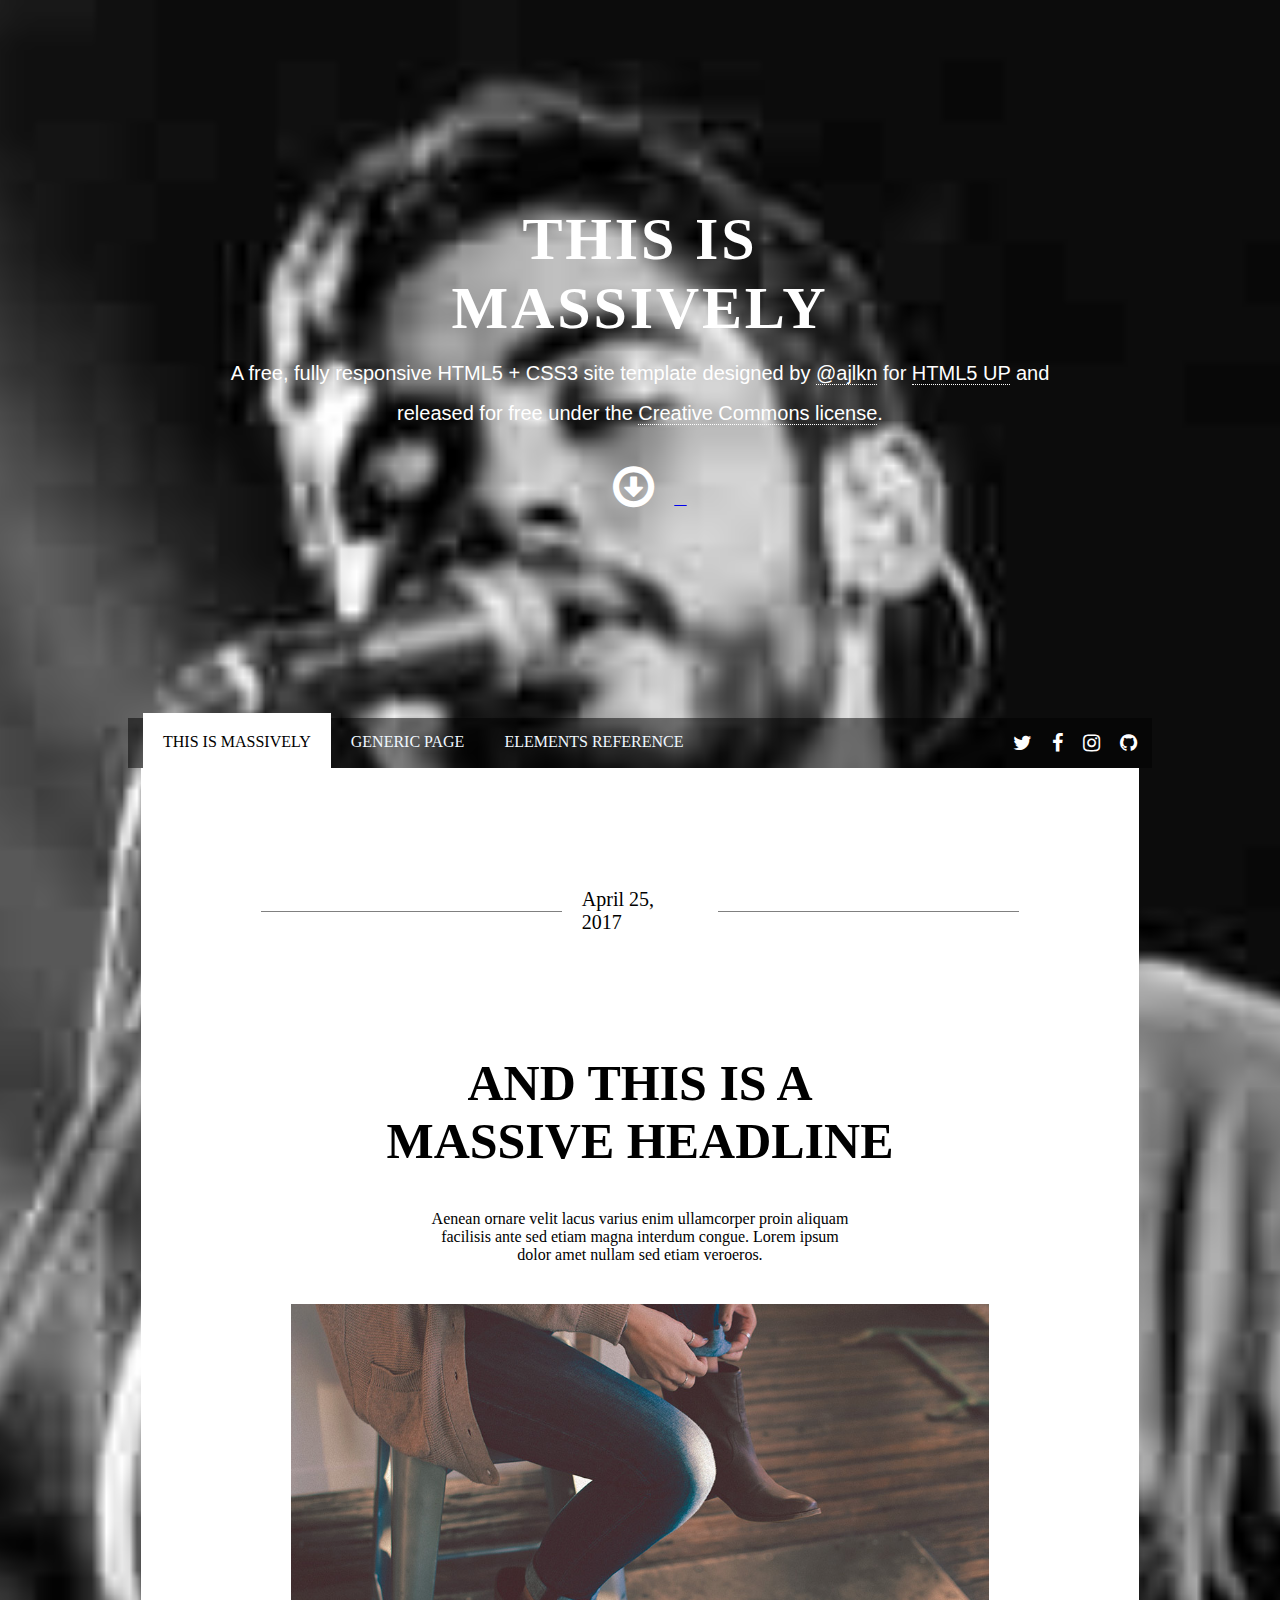
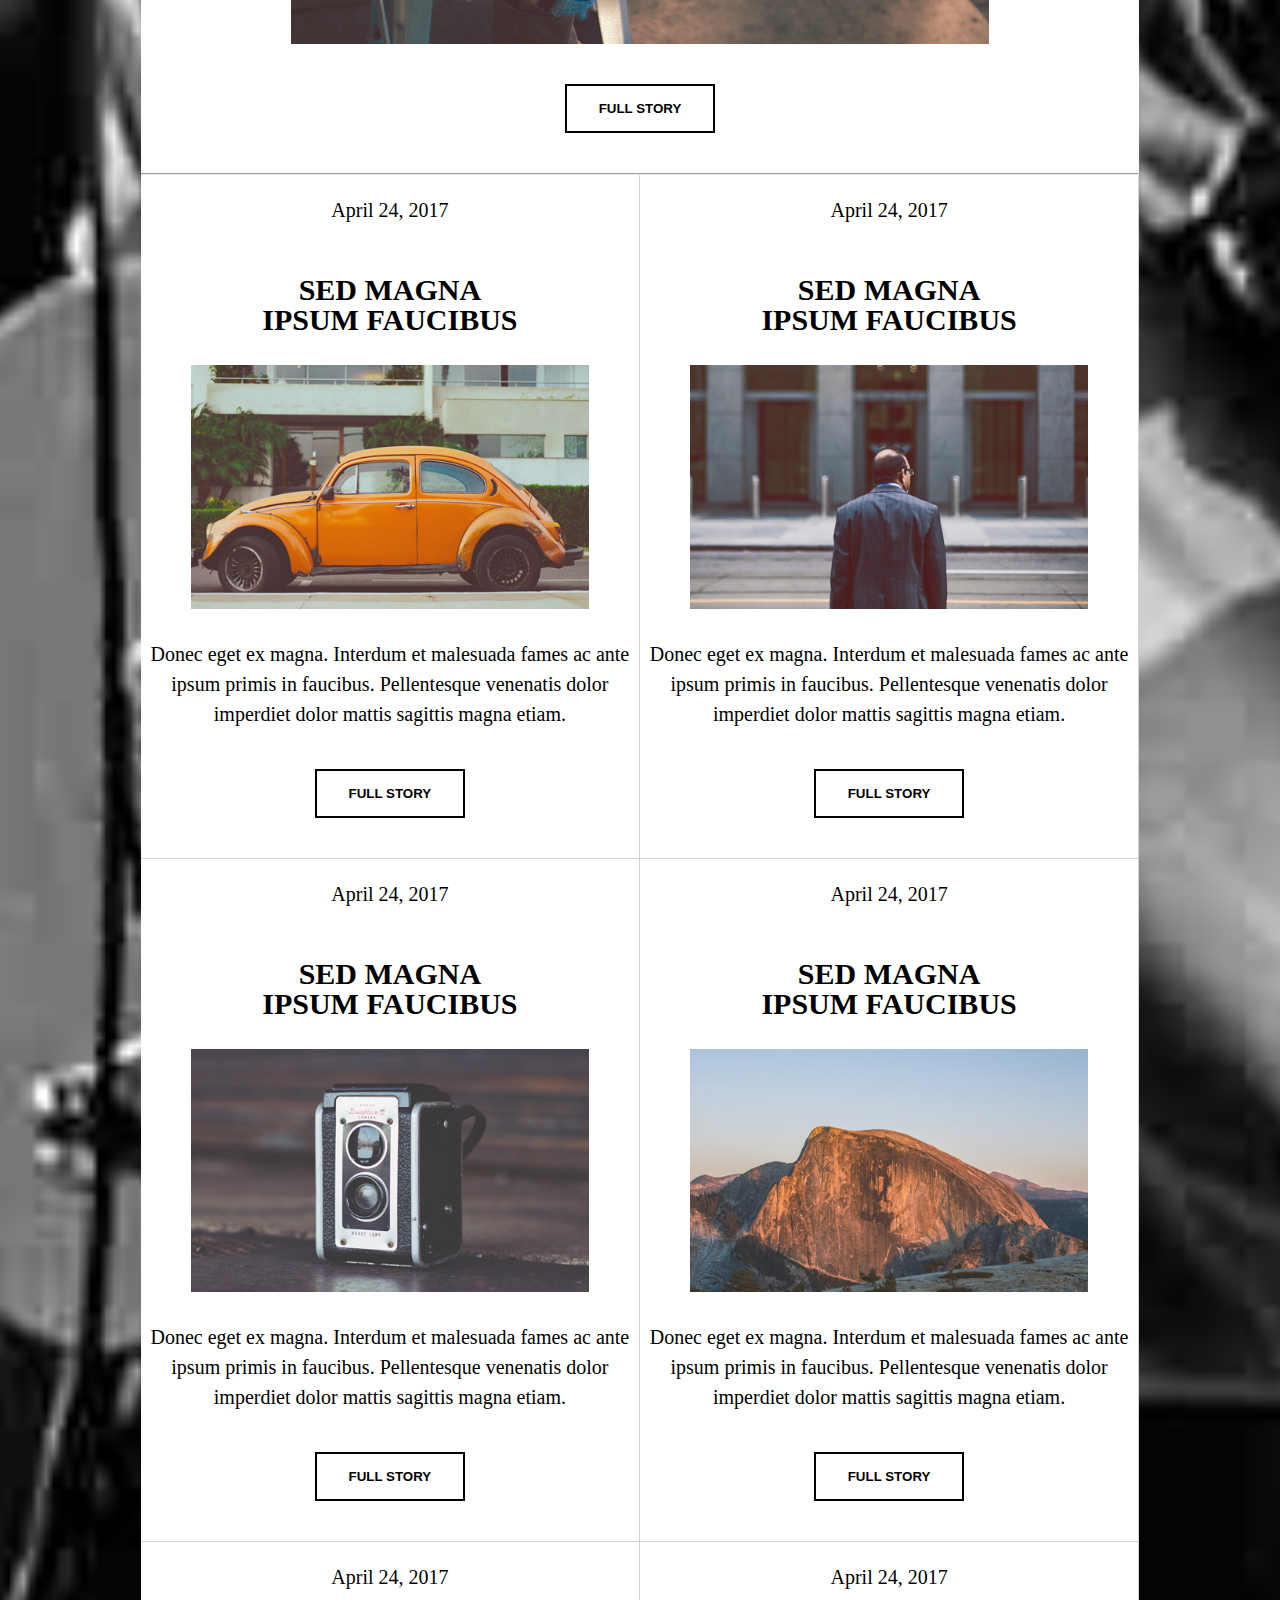
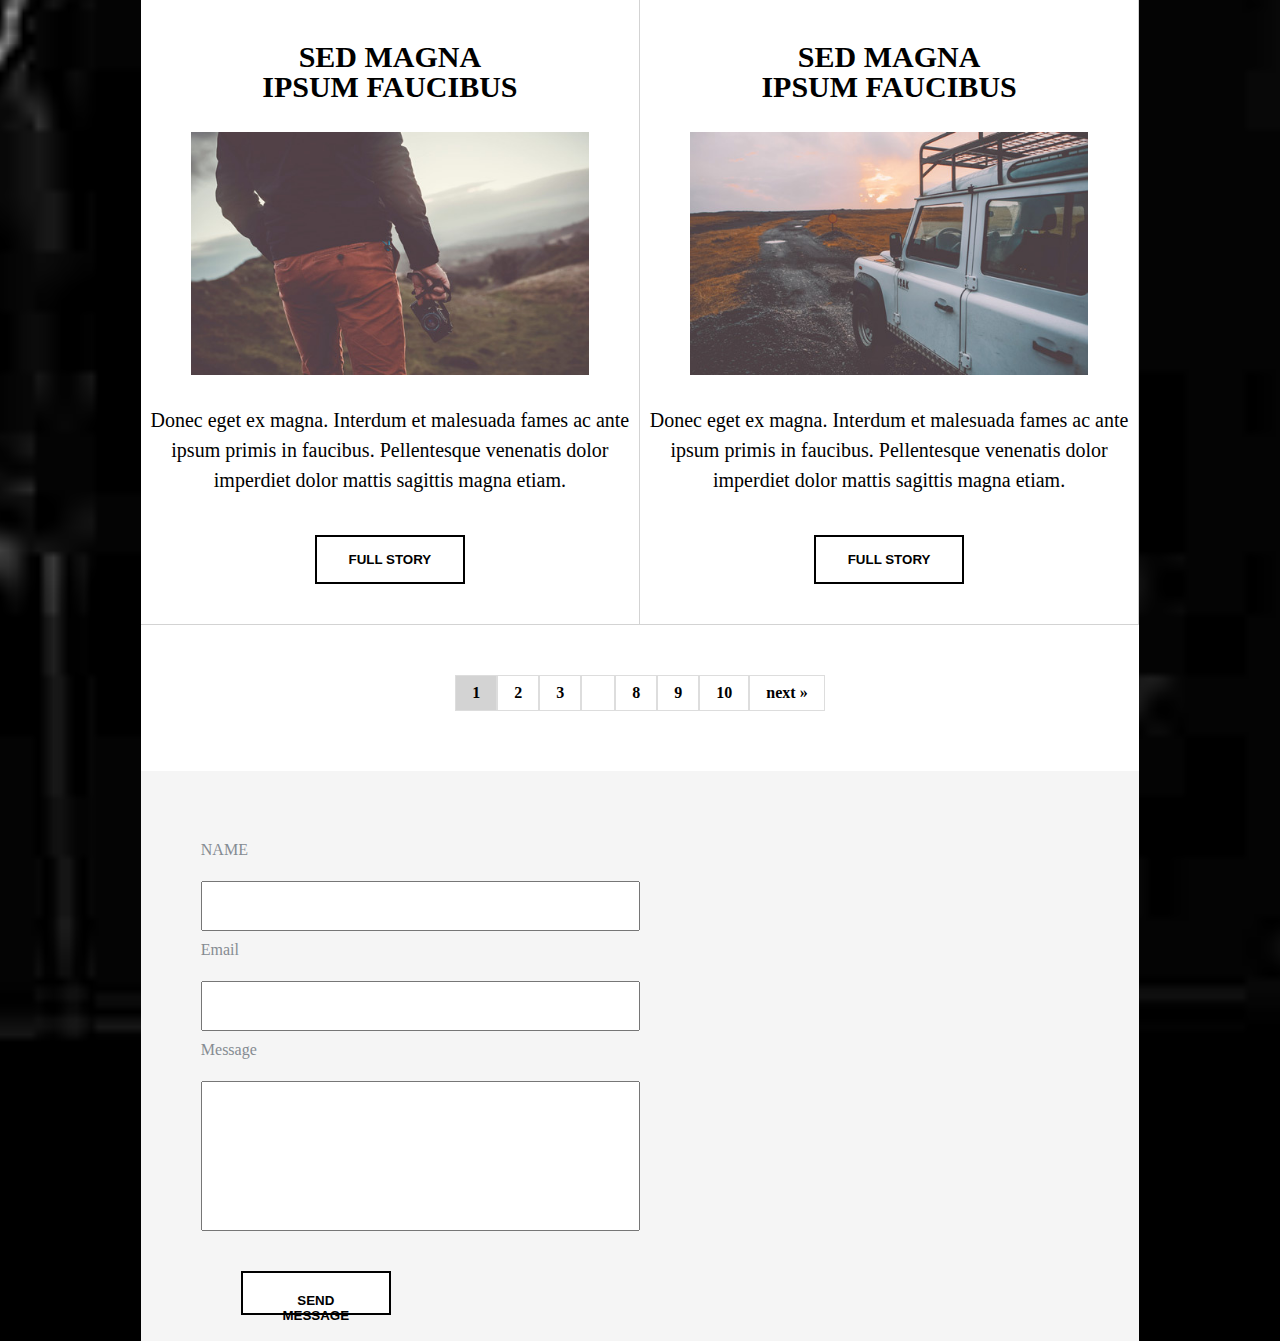
==== index.html @ f39fad40 "add files" ====
<!DOCTYPE html>
<html lang="en">
<head>
    <meta charset="UTF-8">
    <meta name="viewport" content="width=device-width, initial-scale=1.0">
    <link rel="stylesheet" href="Styles/main.css">
    <link rel="stylesheet" href="Styles/global.css">
    <link rel="stylesheet" href="https://cdnjs.cloudflare.com/ajax/libs/font-awesome/4.7.0/css/font-awesome.min.css">
    
    <link rel="stylesheet" href="Media/media-1.css">
</head>
<body>
    <i class="fa menu-bar">&#xf0c9;
        <span><b>MENU</b></span>
    </i>
    <div class="page-title">
    <h1><b>THIS IS<br>
        MASSIVELY</b></h1>
        <p>A free, fully responsive HTML5 + CSS3 site template designed by <a href="https://x.com/ajlkn">@ajlkn</a> for <a href="https://html5up.net/">HTML5 UP</a> and <br>released for free under the <a href="https://html5up.net/license">Creative Commons license</a>.</p>
      <a href="index.html">  <i class="fa fa-arrow-circle-o-down"></i>&#xf01a;</i></a>
    </div>
    <header>
        <div class="page-name">
            <ul>
           <li class="active"><a href="index.html">THIS IS MASSIVELY</a></li>
           <li><a href="index.html">GENERIC PAGE</a></li>
           <li><a href="index.html">ELEMENTS REFERENCE</a></li>
            </ul>
        </div>
        <nav>
            <i class="fa">&#xf099;</i>
            <i  class="fa">&#xf09a;</i>
            <i class="fa">&#xf16d;</i>
            <i class="fa">&#xf09b;</i>
        </nav>
    </header>
    <div class="container">
    <div class="date">
        <div class="line"></div>
         <span> April 25, 2017</span>
         <div class="line"></div>
    </div>
    <div class="title">
    <h1>AND THIS IS A<br>
        MASSIVE HEADLINE</h1>
        <p>Aenean ornare velit lacus varius enim ullamcorper proin aliquam
            facilisis ante sed etiam magna interdum congue. Lorem ipsum dolor
            amet nullam sed etiam veroeros.</p>
            <img class="title-img" src="Images/pic01.jpg" alt="logo">
            <button type="submit"><b>FULL STORY</b></button>
    </div>
    <hr>
    <div class="cards">
        <div class="card1">
        <p>April 24, 2017</p>
            <br>
            <p class="adress"><b>SED MAGNA<br>
            IPSUM FAUCIBUS</b></p>
            <img class="card-img" src="Images/pic02.jpg" alt="logo">
            <p>Donec eget ex magna. Interdum et malesuada fames ac ante ipsum primis in faucibus. Pellentesque venenatis dolor imperdiet dolor mattis sagittis magna etiam.</p>
            <button type="submit"><b>FULL STORY</b></button>
         </div>
         <div class="card1">
            <p>April 24, 2017</p>
                <br>
                <p class="adress"><b>SED MAGNA<br>
                IPSUM FAUCIBUS</b></p>
            <img class="card-img" src="Images/pic03.jpg" alt="logo">
            <p>Donec eget ex magna. Interdum et malesuada fames ac ante ipsum primis in faucibus. Pellentesque venenatis dolor imperdiet dolor mattis sagittis magna etiam.</p>
            <button type="submit"><b>FULL STORY</b></button>
        </div>
        <div class="card1">
                <p>April 24, 2017</p>
                    <br>
                    <p class="adress"><b>SED MAGNA<br>
                    IPSUM FAUCIBUS</b></p>
                <img class="card-img" src="Images/pic04.jpg" alt="logo">
                <p>Donec eget ex magna. Interdum et malesuada fames ac ante ipsum primis in faucibus. Pellentesque venenatis dolor imperdiet dolor mattis sagittis magna etiam.</p>
                <button type="submit"><b>FULL STORY</b></button>
        </div>
        <div class="card1">
                    <p>April 24, 2017</p>
                        <br>
                        <p class="adress"><b>SED MAGNA<br>
                        IPSUM FAUCIBUS</b></p>
                    <img class="card-img" src="Images/pic05.jpg" alt="logo">
                    <p>Donec eget ex magna. Interdum et malesuada fames ac ante ipsum primis in faucibus. Pellentesque venenatis dolor imperdiet dolor mattis sagittis magna etiam.</p>
                    <button type="submit"><b>FULL STORY</b></button>
        </div>
        <div class="card1">
                        <p>April 24, 2017</p>
                            <br>
                            <p class="adress"><b>SED MAGNA<br>
                            IPSUM FAUCIBUS</b></p>
                        <img class="card-img" src="Images/pic06.jpg" alt="logo">
                        <p>Donec eget ex magna. Interdum et malesuada fames ac ante ipsum primis in faucibus. Pellentesque venenatis dolor imperdiet dolor mattis sagittis magna etiam.</p>
                        <button type="submit"><b>FULL STORY</b></button>
        </div>
         <div class="card1">
                            <p>April 24, 2017</p>
                                <br>
                                <p class="adress"><b>SED MAGNA<br>
                                IPSUM FAUCIBUS</b></p>
                            <img class="card-img" src="Images/pic07.jpg" alt="logo">
                            <p>Donec eget ex magna. Interdum et malesuada fames ac ante ipsum primis in faucibus. Pellentesque venenatis dolor imperdiet dolor mattis sagittis magna etiam.</p>
                            <button type="submit"><b>FULL STORY</b></button>
        </div>
    </div>
    <div class="pagination">
            <a href="#" class="active">1</a>
            <a href="#"><b>2</b></a>
            <a href="#">3</a>
            <a href="#"></a>
            <a href="#">8</a>
            <a href="#">9</a>
            <a href="#">10</a>
            <a href="#">next &raquo;</a>
    </div>
    <footer>
        <div class="form">
            <label class="label-name">NAME</label>
            <input  class="input-name" type="text">
            <label class="label-email">Email</label>
            <input class="input-email" type="email">
            <label class="label-msg">Message</label>
            <input class="input-msg" type="text">
            <button type="submit"><b>SEND MESSAGE</b></button>
        </div>
    </footer>
    </div>
</body>
</html>
---- Styles/main.css ----
.page-title{
    text-align: center;
    color: white;
    width: 100%;
    align-items: center;
    display: flex;
    flex-direction: column;
    justify-content: center;
    height: 700px;
    gap: 10px;
   
}
.page-title h1{
    font-size: 60px;
    letter-spacing: 0.075cm;
}
.page-title p{
    font-size: 20px;
    line-height: 2;
    font-family: "Source Sans Pro", Helvetica, sans-serif;
}
.page-title p a{
    color: white;
    border-bottom: 1px dotted white;
    text-decoration: none;
}
.page-title p a:hover{
color: rgb(30,151,187);
transition: 0.3s;
border-bottom: none;
}
.page-title .fa-arrow-circle-o-down{
    font-size: 48px;
    padding: 20px;
    color: white;
    text-decoration: none;
}
.page-title .fa-arrow-circle-o-down:hover{
    color: rgb(30,151,187);
    transition: 0.3s; 
}
.container .title{
    width: 100%;
    display: flex;
    flex-direction: column;
    text-align: center;
    justify-content: center;
    align-items: center;
}
.container .title h1{
    font-size: 50px;
}
.container .title p{
    font-family:inherit;
    width: 50%;
    padding: 40px;
    text-align: center;
}
 button {
  padding: 15px;
  margin: 40px;
  border: 2px solid black;
  width: 150px;
  background-color: white;
}
.container .cards{
    display: grid;
    grid-template-columns:repeat(2,1fr);
     text-align: center;
     line-height: 30px;
     width: 100%;
} 
.container .cards .card1{
    border-bottom: 1px solid lightgray;
    border-right: 1px solid lightgray;
}
.container .cards .card1 .adress{
    font-size: 30px;
}
.container .cards .card1 .card-img{
    width: 80%;
    margin-top: 30px;
}
.container .cards .card1 p{
   align-self: center;
    text-align: center;
    justify-self: center;
    font-size: 20px;
    margin-top: 20px;
}
.pagination{
    margin-top: 50px;
    display: flex;
    justify-content: center;
}
.pagination a {
    color: black;
    padding: 8px 16px;
    text-decoration: none;
    transition: .3s;
    border: 1px solid #ddd;
    font-weight: bold;
  }
  .pagination a.active {
    background-color:lightgrey;
  }
  .pagination a:hover {
    border:1px solid rgb(30,151,187);
    color: rgb(30,151,187);
}
---- Styles/global.css ----
*{
    margin: 0;
    padding: 0;
    box-sizing: border-box;
}
body{
  background-image: url(../Images/Pasted\ image.png);
  background-position: center;
  background-repeat: no-repeat;
  background-size: cover;
  width: 100%;
  min-height: 100vh;
}
.fa.menu-bar{
    visibility: hidden;
    color: white;
}
header {
    background-color:rgba(0,0,0,0.5);
    width: 80%;
    height: 20%;
    margin: auto;
    color: white;
    display: flex;
    justify-content: space-between;
    padding: 15px;
    text-align: center;
}
nav{
display: flex;
font-size: 20px;
gap: 20px;
}
.page-name ul{
    display: flex;
    list-style: none;
}
.page-name a{
    text-decoration: none;
    color: aliceblue;
    padding: 20px;
  
}
.page-name .active a{
    background-color: white;
    color: black;
    text-decoration: none;
}
.page-name .active a:hover{
    color: rgb(30,151,187);
}
.container{
    background-color: white;
    width: 78%;
    min-height: 70%;
    margin: auto;
}
.date{
    padding: 120px;
 display: flex;
 justify-content: center;
 font-size: 20px;
 gap: 20px;
}
.date .line{
    width: 40%;
    height: 0.5px;
    background-color:gray ;
    align-self: center;
}
 .container .title-img{
    align-items: center;
    width: 70%;
 }
 footer {
    display: grid;
    grid-template-columns: repeat(2,1fr);
    background-color: rgb(245,245,245);
    padding: 60px;
    margin-top: 60px;

 }
 footer .form{
    display: grid;
    grid-template-columns: repeat(1,1fr);
    grid-template-rows:repeat(9,50px) ;
    color: rgb(133,139,146);

 }
 .form .label-name{
    grid-area: 1/1/2/2;
    margin-top: 10px;
 }
 .form .input-name{
    grid-area: 2/1/3/2; 
   
 }
 .form .label-email{
    grid-area:3/1/4/2 ;
    margin-top: 10px;

 }
 .form .input-emeil{
    grid-area: 4/1/5/2;
  
 }
 .form .label-msg{
    grid-area: 5/1/6/2;
    margin-top: 10px;

 }
 .form .input-msg{
    grid-area: 6/1/9/2;
 }
 .form button{
    grid-area:9/1/10/2 ;
    padding: 20px;
    margin: 40px;
    border: 2px solid black;
    width: 150px;
    text-align: center;
 }
---- Media/media-1.css ----
@media only screen and (max-width:480px){
    .fa.menu-bar{
        visibility: visible;
       width: 100%;
       height: fit-content;
       text-align: right;
       color: white;
     margin-top: 20px;
       
    }
    .page-title .fa-arrow-circle-o-down{
        visibility: hidden;
    }
    .page-title h1{
        font-size: 40px;
    }
    .page-title p{
        font-size: 15px;
    }
    header{
      display: none;
    }
}
@media only screen and (max-width:768px){
    .fa.menu-bar{
        visibility: visible;
       width: 100%;
       height: fit-content;
       text-align: right;
       color: white;
     margin-top: 20px;
       
    }
    .page-title h1{
        font-size: 50px;
    }
    .page-title p{
        font-size: 15px;
    }
    header{
       display: none;
    }
}
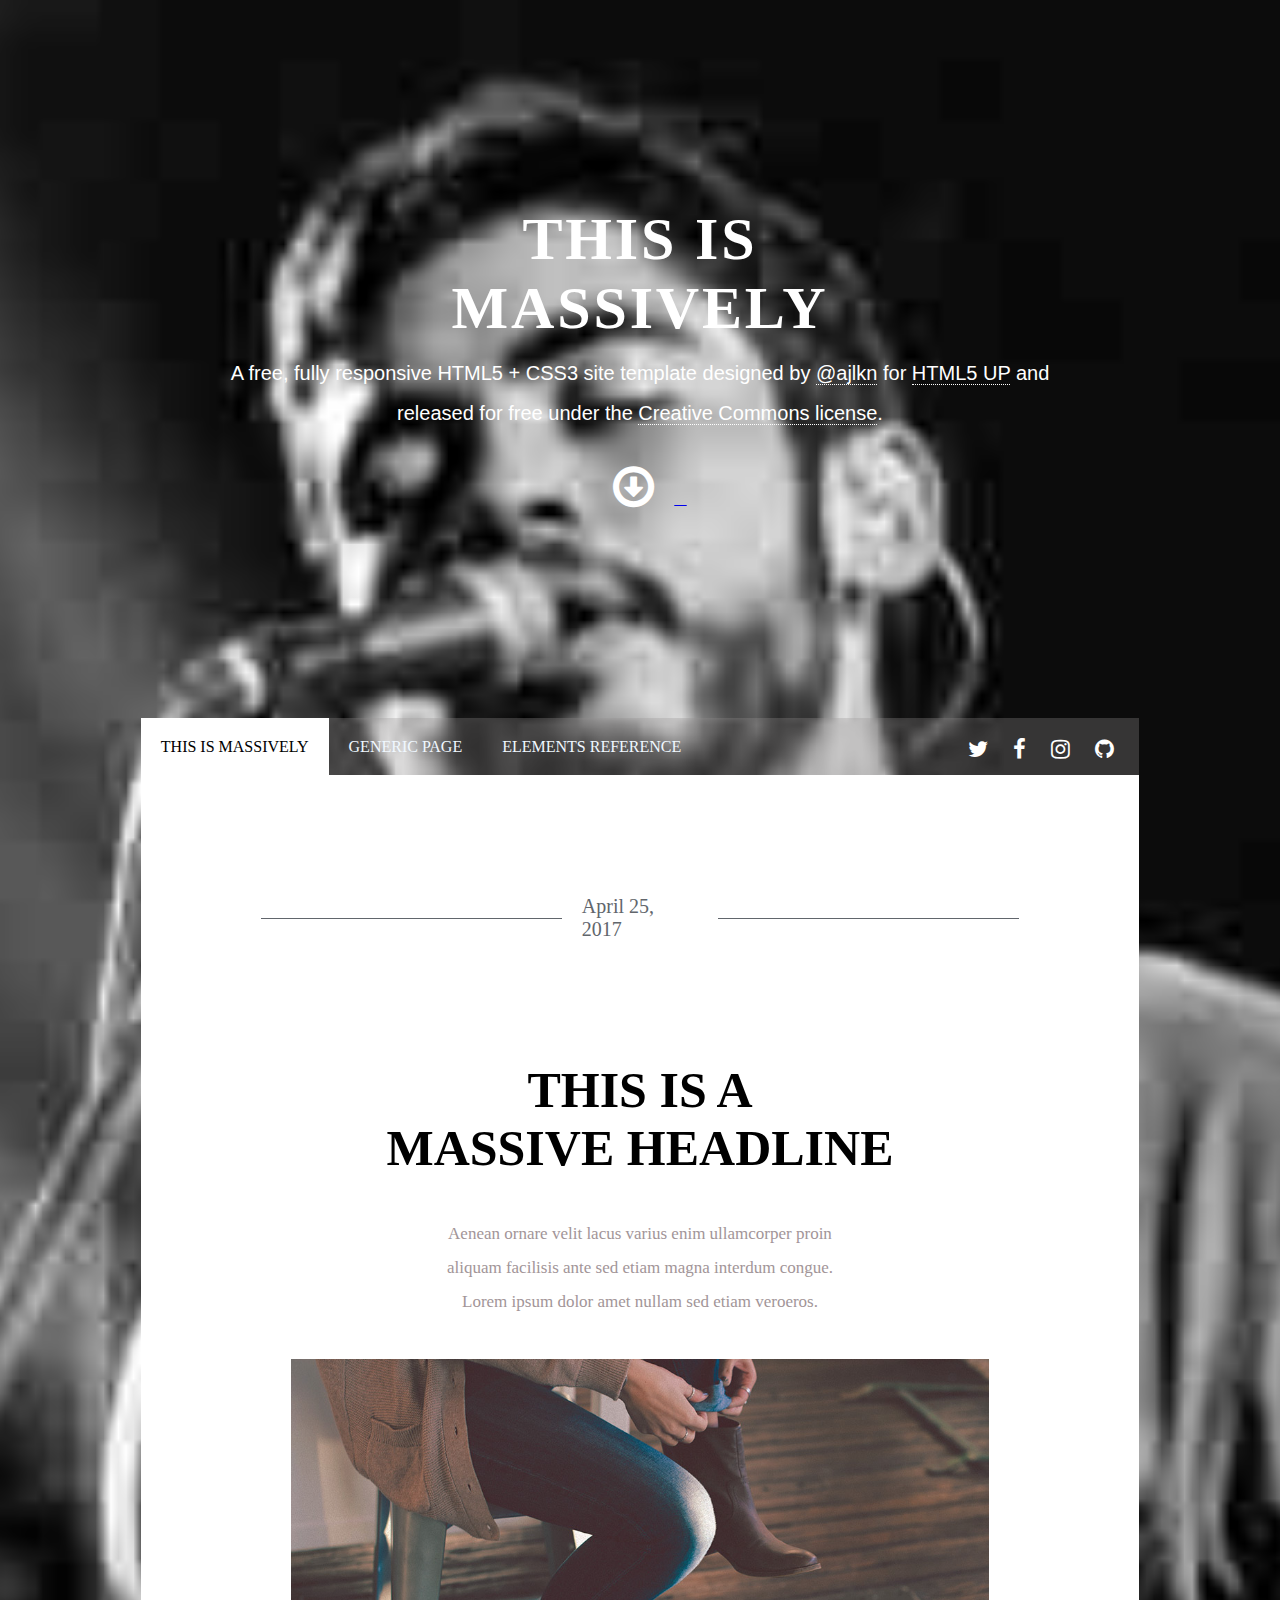
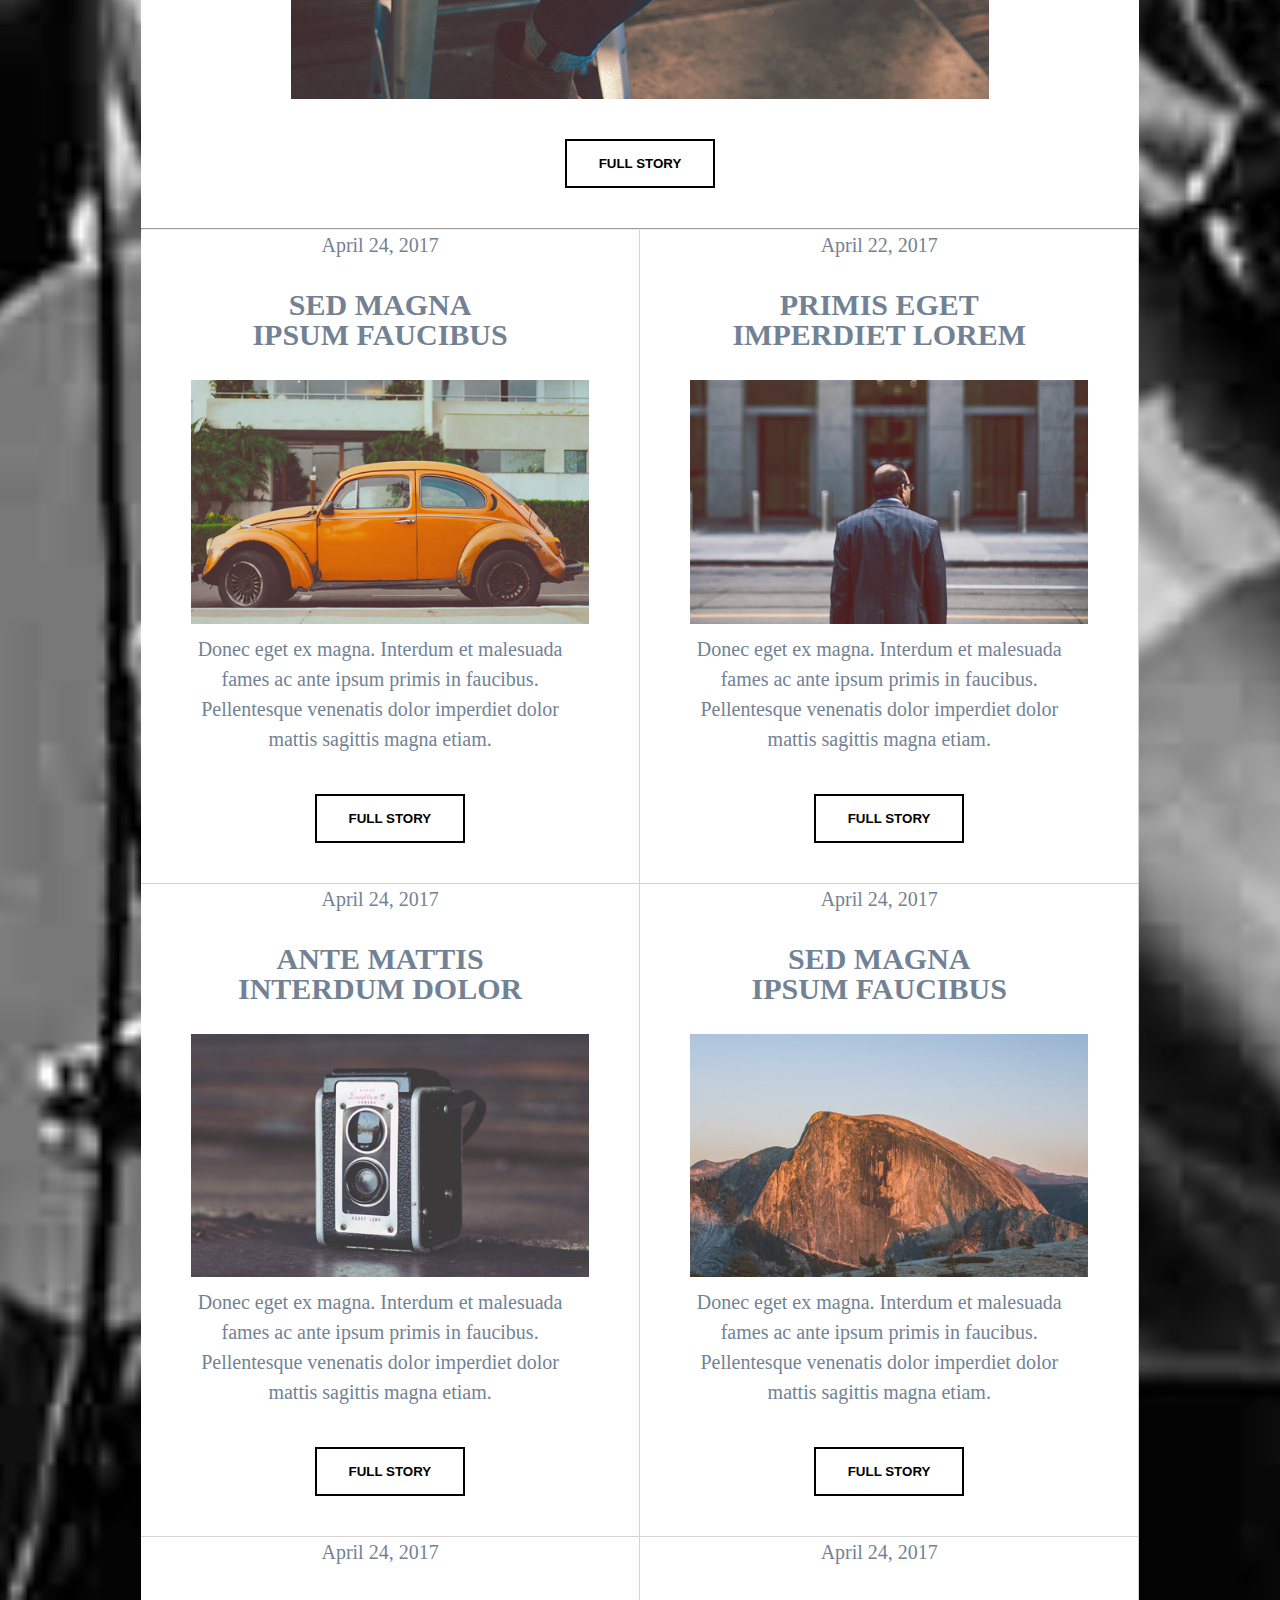
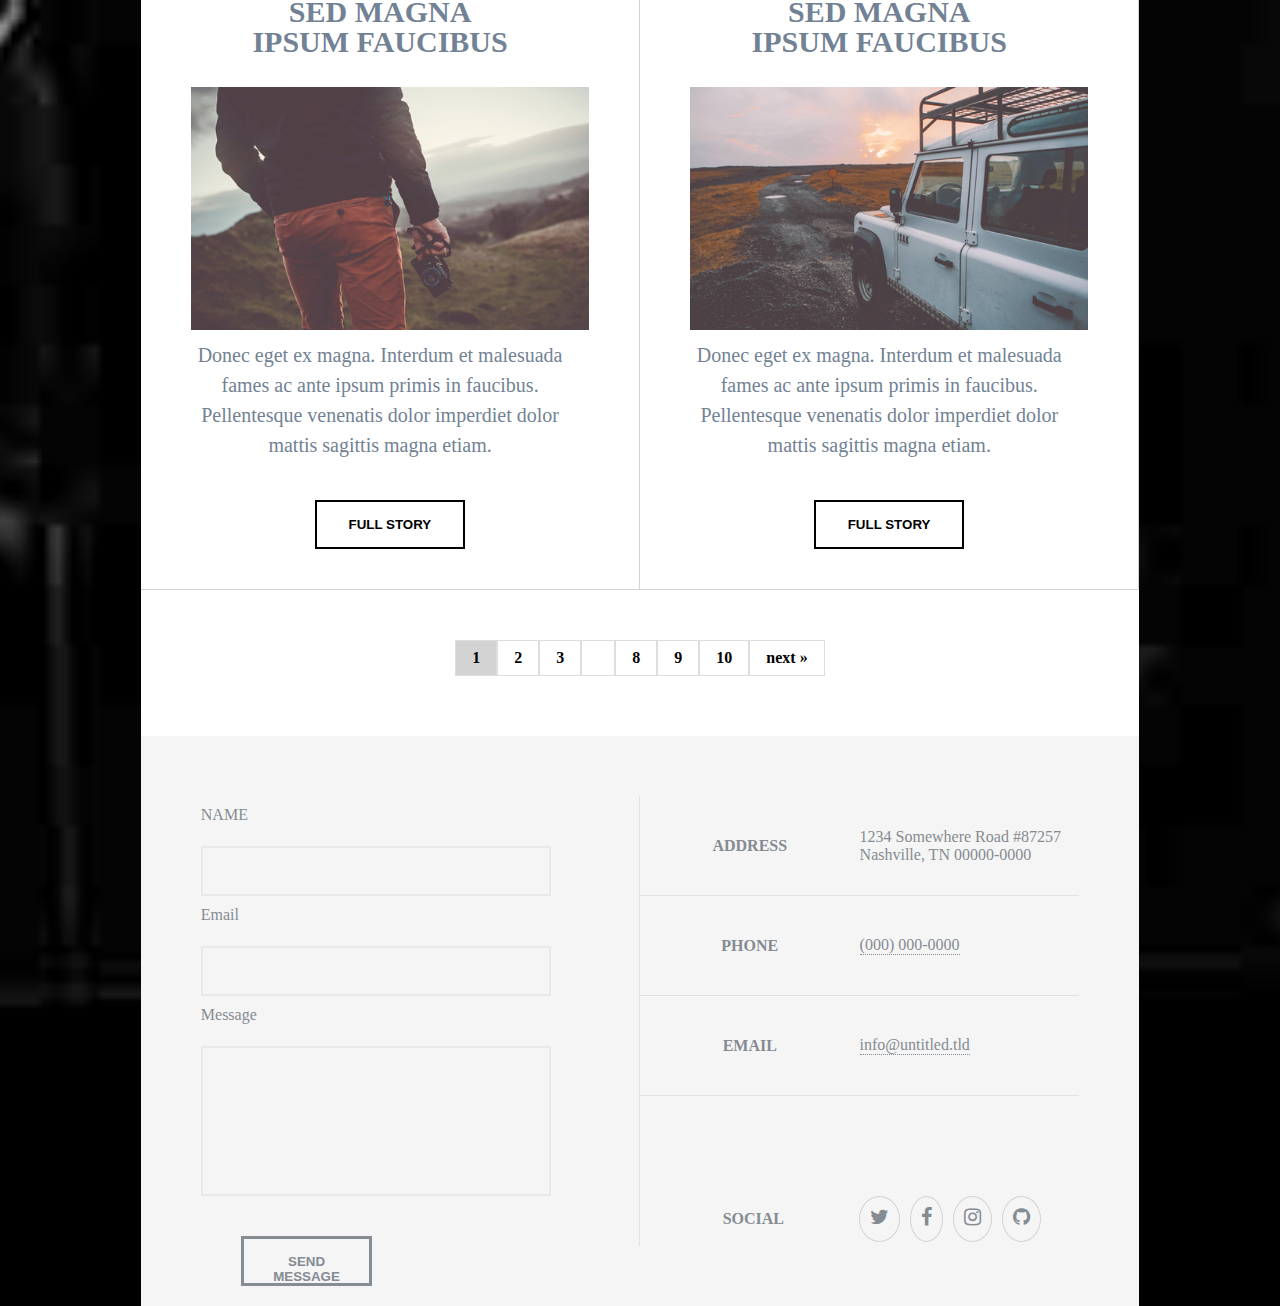
==== commit e81b1461: "add files" ====
--- a/index.html
+++ b/index.html
@@ -6,7 +6,6 @@
     <link rel="stylesheet" href="Styles/main.css">
     <link rel="stylesheet" href="Styles/global.css">
     <link rel="stylesheet" href="https://cdnjs.cloudflare.com/ajax/libs/font-awesome/4.7.0/css/font-awesome.min.css">
-    
     <link rel="stylesheet" href="Media/media-1.css">
 </head>
 <body>
@@ -23,7 +22,7 @@
         <div class="page-name">
             <ul>
            <li class="active"><a href="index.html">THIS IS MASSIVELY</a></li>
-           <li><a href="index.html">GENERIC PAGE</a></li>
+           <li><a href="../final-project/pages/generic.html">GENERIC PAGE</a></li>
            <li><a href="index.html">ELEMENTS REFERENCE</a></li>
             </ul>
         </div>
@@ -41,7 +40,7 @@
          <div class="line"></div>
     </div>
     <div class="title">
-    <h1>AND THIS IS A<br>
+    <h1>THIS IS A<br>
         MASSIVE HEADLINE</h1>
         <p>Aenean ornare velit lacus varius enim ullamcorper proin aliquam
             facilisis ante sed etiam magna interdum congue. Lorem ipsum dolor
@@ -61,10 +60,10 @@
             <button type="submit"><b>FULL STORY</b></button>
          </div>
          <div class="card1">
-            <p>April 24, 2017</p>
+            <p>April 22, 2017</p>
                 <br>
-                <p class="adress"><b>SED MAGNA<br>
-                IPSUM FAUCIBUS</b></p>
+                <p class="adress"><b>PRIMIS EGET<br>
+                    IMPERDIET LOREM</b></p>
             <img class="card-img" src="Images/pic03.jpg" alt="logo">
             <p>Donec eget ex magna. Interdum et malesuada fames ac ante ipsum primis in faucibus. Pellentesque venenatis dolor imperdiet dolor mattis sagittis magna etiam.</p>
             <button type="submit"><b>FULL STORY</b></button>
@@ -72,8 +71,8 @@
         <div class="card1">
                 <p>April 24, 2017</p>
                     <br>
-                    <p class="adress"><b>SED MAGNA<br>
-                    IPSUM FAUCIBUS</b></p>
+                    <p class="adress"><b>ANTE MATTIS<br>
+                        INTERDUM DOLOR</b></p>
                 <img class="card-img" src="Images/pic04.jpg" alt="logo">
                 <p>Donec eget ex magna. Interdum et malesuada fames ac ante ipsum primis in faucibus. Pellentesque venenatis dolor imperdiet dolor mattis sagittis magna etiam.</p>
                 <button type="submit"><b>FULL STORY</b></button>
@@ -126,6 +125,30 @@
             <input class="input-msg" type="text">
             <button type="submit"><b>SEND MESSAGE</b></button>
         </div>
+        <div class="example">
+            <div class="add-ex">
+                <p class="title"><b>ADDRESS </b></P>
+                    <P class="ex">1234 Somewhere Road #87257<br>
+                     Nashville, TN 00000-0000</p>
+            </div>
+            <div class="phone-ex">
+                <p class="title"><b>PHONE</b> </p>
+                <p class="ex">(000) 000-0000</p>
+            </div>
+            <div class="email-ex">
+                <p class="title"><b>EMAIL</b> </p>
+                <a href="#" class="ex">info@untitled.tld
+            </div>
+            <div class="social-ex">
+                <p class="title"><b>SOCIAL</b></P>
+                    <a href="#"class="ex"> 
+                        <i class="fa">&#xf099;</i>
+                        <i  class="fa">&#xf09a;</i>
+                        <i class="fa">&#xf16d;</i>
+                        <i class="fa">&#xf09b;</i>
+                    
+            </div>
+        </div>
     </footer>
     </div>
 </body>
--- a/Styles/main.css
+++ b/Styles/main.css
@@ -39,23 +39,7 @@
     color: rgb(30,151,187);
     transition: 0.3s; 
 }
-.container .title{
-    width: 100%;
-    display: flex;
-    flex-direction: column;
-    text-align: center;
-    justify-content: center;
-    align-items: center;
-}
-.container .title h1{
-    font-size: 50px;
-}
-.container .title p{
-    font-family:inherit;
-    width: 50%;
-    padding: 40px;
-    text-align: center;
-}
+
  button {
   padding: 15px;
   margin: 40px;
@@ -73,20 +57,29 @@
 .container .cards .card1{
     border-bottom: 1px solid lightgray;
     border-right: 1px solid lightgray;
+    width: 100%;
 }
 .container .cards .card1 .adress{
     font-size: 30px;
+}
+.container .cards .card1 .adress:hover{
+    color: rgb(30,151,187);
+    cursor: pointer;
 }
 .container .cards .card1 .card-img{
     width: 80%;
     margin-top: 30px;
 }
 .container .cards .card1 p{
-   align-self: center;
-    text-align: center;
-    justify-self: center;
     font-size: 20px;
-    margin-top: 20px;
+    width: 80%;
+    color: rgb(114,130,148);
+    margin-left: 40px;
+}
+.container .cards .card1 button:hover{
+    color: rgb(30,151,187);
+    cursor: pointer;
+    border: 1px solid rgb(30,151,187);
 }
 .pagination{
     margin-top: 50px;
--- a/Styles/global.css
+++ b/Styles/global.css
@@ -16,20 +16,25 @@
     color: white;
 }
 header {
-    background-color:rgba(0,0,0,0.5);
-    width: 80%;
-    height: 20%;
+    background-color:rgba(151, 148, 148, 0.3);
+    width: 78%;
+    height: 40%;
     margin: auto;
     color: white;
     display: flex;
     justify-content: space-between;
-    padding: 15px;
+    padding-top: 20px;
+    padding-bottom: 15px;
     text-align: center;
 }
 nav{
 display: flex;
-font-size: 20px;
-gap: 20px;
+font-size: 22px;
+gap: 25px;
+padding-right: 25px;
+}
+nav i:hover{
+    color: rgb(30,151,187);
 }
 .page-name ul{
     display: flex;
@@ -52,7 +57,7 @@
 .container{
     background-color: white;
     width: 78%;
-    min-height: 70%;
+    height: fit-content;
     margin: auto;
 }
 .date{
@@ -61,12 +66,33 @@
  justify-content: center;
  font-size: 20px;
  gap: 20px;
+ color: rgb(97,102,108);
 }
 .date .line{
     width: 40%;
     height: 0.5px;
-    background-color:gray ;
+    background-color:rgb(97,102,108) ;
     align-self: center;
+}
+.container .title{
+    width: 100%;
+    display: flex;
+    flex-direction: column;
+    text-align: center;
+    justify-content: center;
+    align-items: center;
+}
+.container .title h1{
+    font-size: 50px;
+}
+.container .title p{
+    font-family:inherit;
+    width: 50%;
+    padding: 40px;
+    text-align: center;
+    color: rgb(162,149,152);
+    line-height: 2;
+    font-size: 17px;
 }
  .container .title-img{
     align-items: center;
@@ -85,14 +111,17 @@
     grid-template-columns: repeat(1,1fr);
     grid-template-rows:repeat(9,50px) ;
     color: rgb(133,139,146);
-
+    border-right: 1px solid rgb(227,227,227) ;
  }
  .form .label-name{
     grid-area: 1/1/2/2;
-    margin-top: 10px;
+    margin-top: 10px;  
  }
  .form .input-name{
     grid-area: 2/1/3/2; 
+    width: 80%;
+    background-color: rgb(245,245,245);
+    border: 2px solid rgb(233,233,233);
    
  }
  .form .label-email{
@@ -100,9 +129,11 @@
     margin-top: 10px;
 
  }
- .form .input-emeil{
+ .form .input-email{
     grid-area: 4/1/5/2;
-  
+    width: 80%;
+    background-color: rgb(245,245,245);
+    border: 2px solid rgb(233,233,233);
  }
  .form .label-msg{
     grid-area: 5/1/6/2;
@@ -111,15 +142,119 @@
  }
  .form .input-msg{
     grid-area: 6/1/9/2;
+    width: 80%;
+    background-color: rgb(245,245,245);
+    border: 2px solid rgb(233,233,233);
  }
  .form button{
-    grid-area:9/1/10/2 ;
-    padding: 20px;
-    margin: 40px;
-    border: 2px solid black;
-    width: 150px;
-    text-align: center;
- }
-
+    grid-area:9/1/10/2;
+    border: 3px solid rgb(134,141,148);
+    width: 30%;
+    height: 50px;
+    color: rgb(132,139,146);
+    background-color: rgb(245,245,245);
+ }
+ .form button:hover{
+    color: rgb(30,151,187);
+    border: 2px solid rgb(30,151,187);
+    cursor:pointer;
+ }
+ .example{
+    display: grid;
+    grid-template-columns: repeat(1,1fr);
+    grid-template-rows: repeat(4,100px);
+ }
+ .example .add-ex{
+    color:rgb(133,139,146) ;
+   display: grid;
+   grid-template-columns: repeat(2,1fr);
+    border-bottom: 1px solid rgb(227,227,227);
+    align-content: center;
+ }
+ .example .add-ex .title{
+    grid-area: 1/1/2/2;
+    
+ }
+ .example .add-ex .ex{
+    grid-area: 1/2/2/3;
+    
+ }
+ .example .phone-ex{
+    color:rgb(133,139,146) ;
+   display: grid;
+   grid-template-columns: repeat(2,1fr);
+    border-bottom: 1px solid rgb(227,227,227);
+    align-content: center;
+ }
+ .example .phone-ex .title{
+    grid-area: 2/1/3/2;
+    
+ }
+ .example .phone-ex .ex{
+    grid-area: 2/2/3/3;
+    border-bottom:1px dotted rgb(133,139,146);
+    width: fit-content;
+    
+ }
+ .example .phone-ex .ex:hover{
    
-
+    color: rgb(30,151,187);
+    border-bottom: none;
+   
+ }
+ .example .email-ex{
+    color:rgb(133,139,146) ;
+   display: grid;
+   grid-template-columns: repeat(2,1fr);
+    border-bottom: 1px solid rgb(227,227,227);
+    align-content: center;
+ }
+ .example .email-ex .title{
+    grid-area: 3/1/4/2;
+    
+ }
+ .example .email-ex .ex{
+    grid-area: 3/2/4/3;
+    border-bottom:1px dotted rgb(133,139,146);
+    color:rgb(133,139,146) ;
+    width:fit-content;
+    text-decoration: none;
+ }
+ .example .email-ex .ex:hover{
+  color: rgb(30,151,187);
+  border-bottom: none;
+ }
+ .example .social-ex{
+    color:rgb(133,139,146) ;
+    display:flex;
+    justify-content: space-around;
+ }
+ .example .social-ex .title{
+    text-decoration: none;
+    margin-left: 45px;
+ }
+ .example .social-ex .ex{
+    color:rgb(133,139,146) ;
+    display: flex;
+    justify-content:center;
+    gap: 10px;
+    text-align: center;
+    text-decoration: none;
+
+ }
+ .example .social-ex .ex .fa{
+   padding: 10px;
+    border-radius:50%;
+    border: 1px solid lightgray;
+    font-size: 20px;
+    
+ }
+ .example .social-ex .ex .fa:hover{
+  color: rgb(30,151,187);
+  border-radius:50%;
+  border: 1px solid rgb(30,151,187);
+ }
+ #header a:hover{
+   color: rgb(30,151,187);
+   border: 5px solid rgb(30,151,187);
+ }
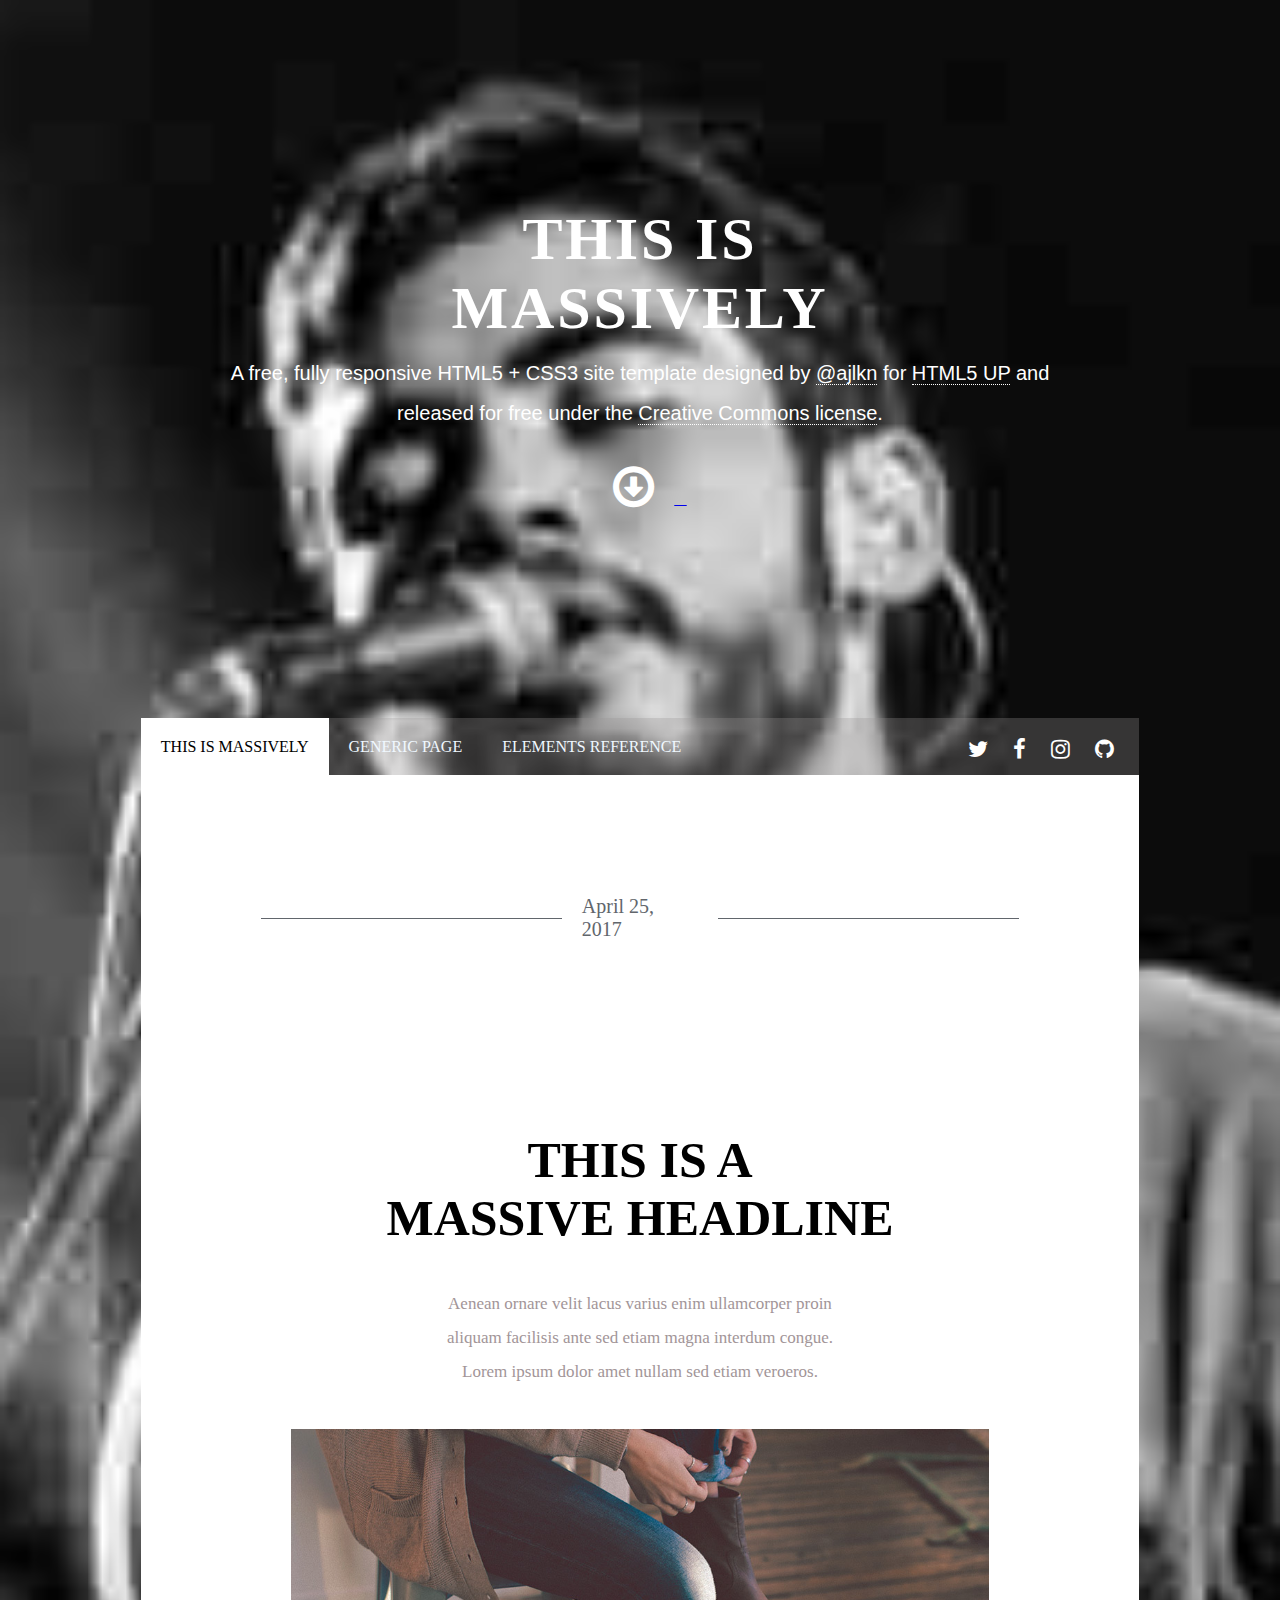
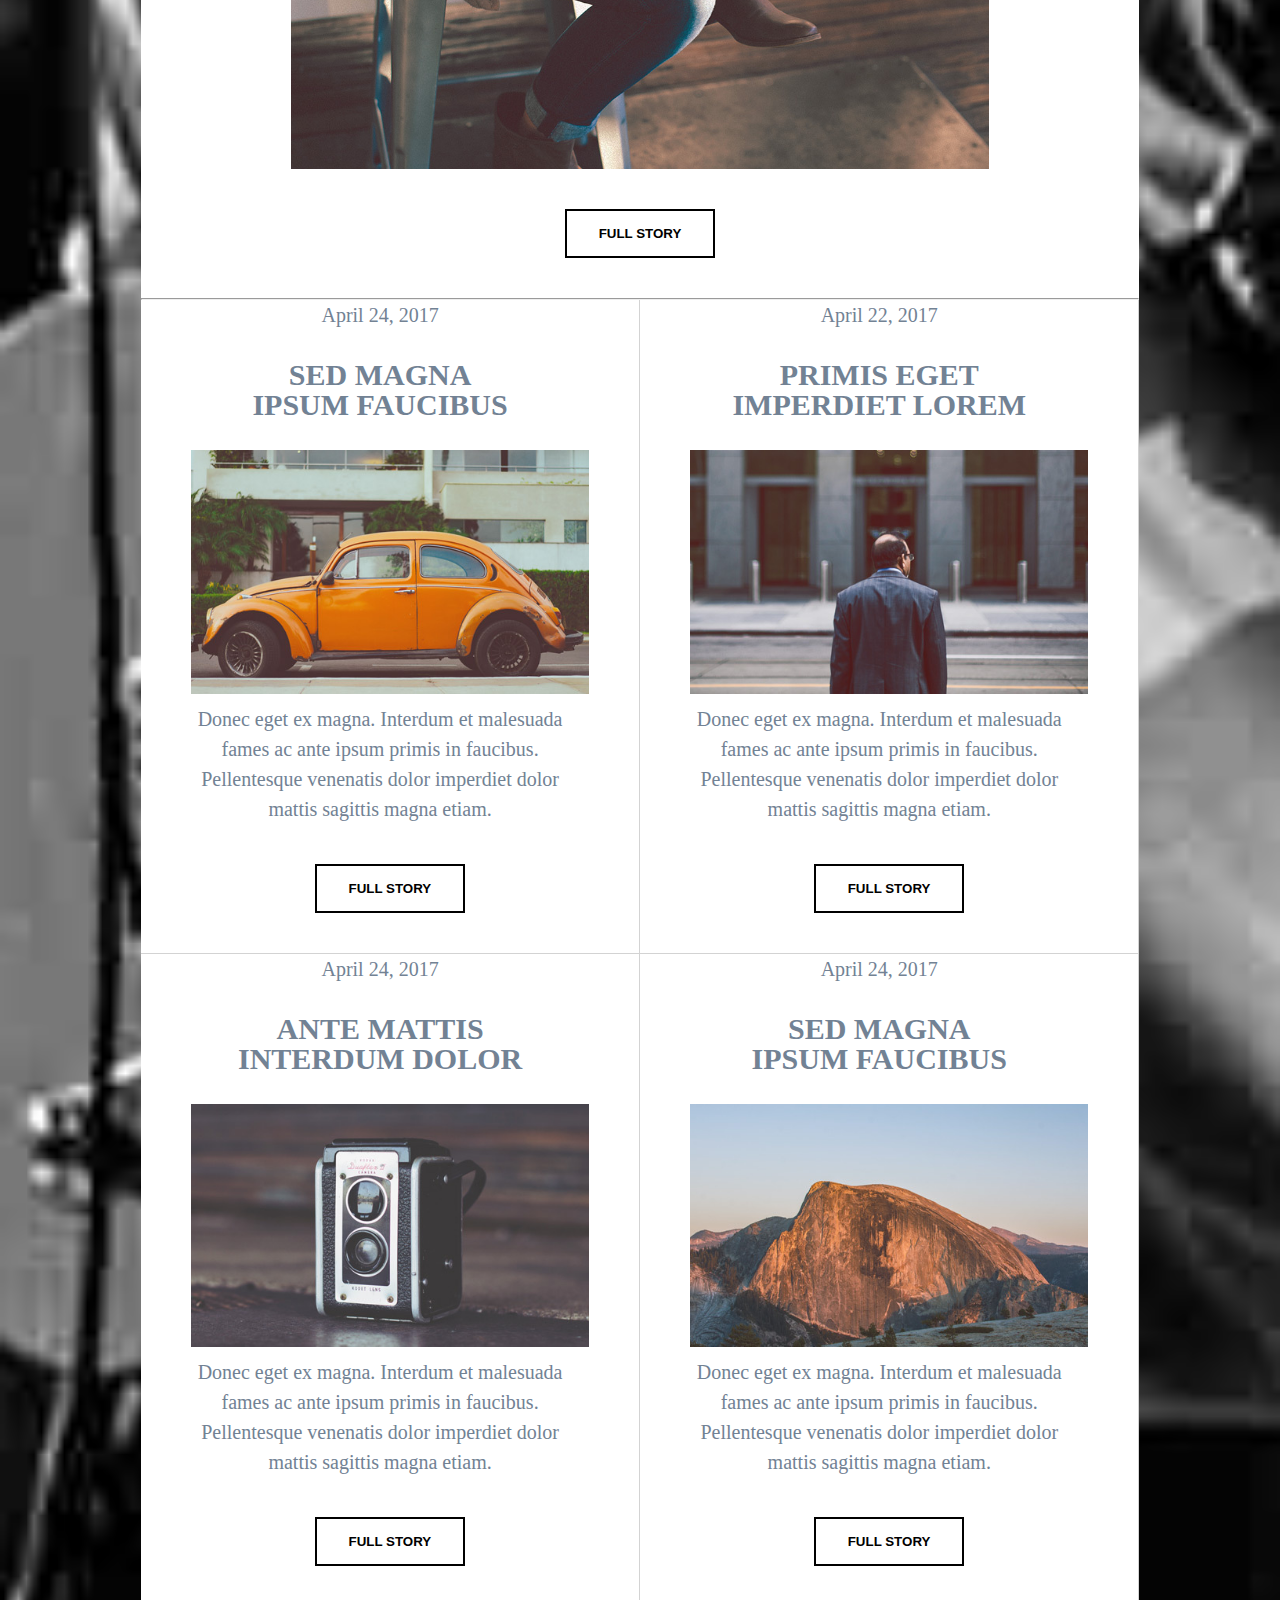
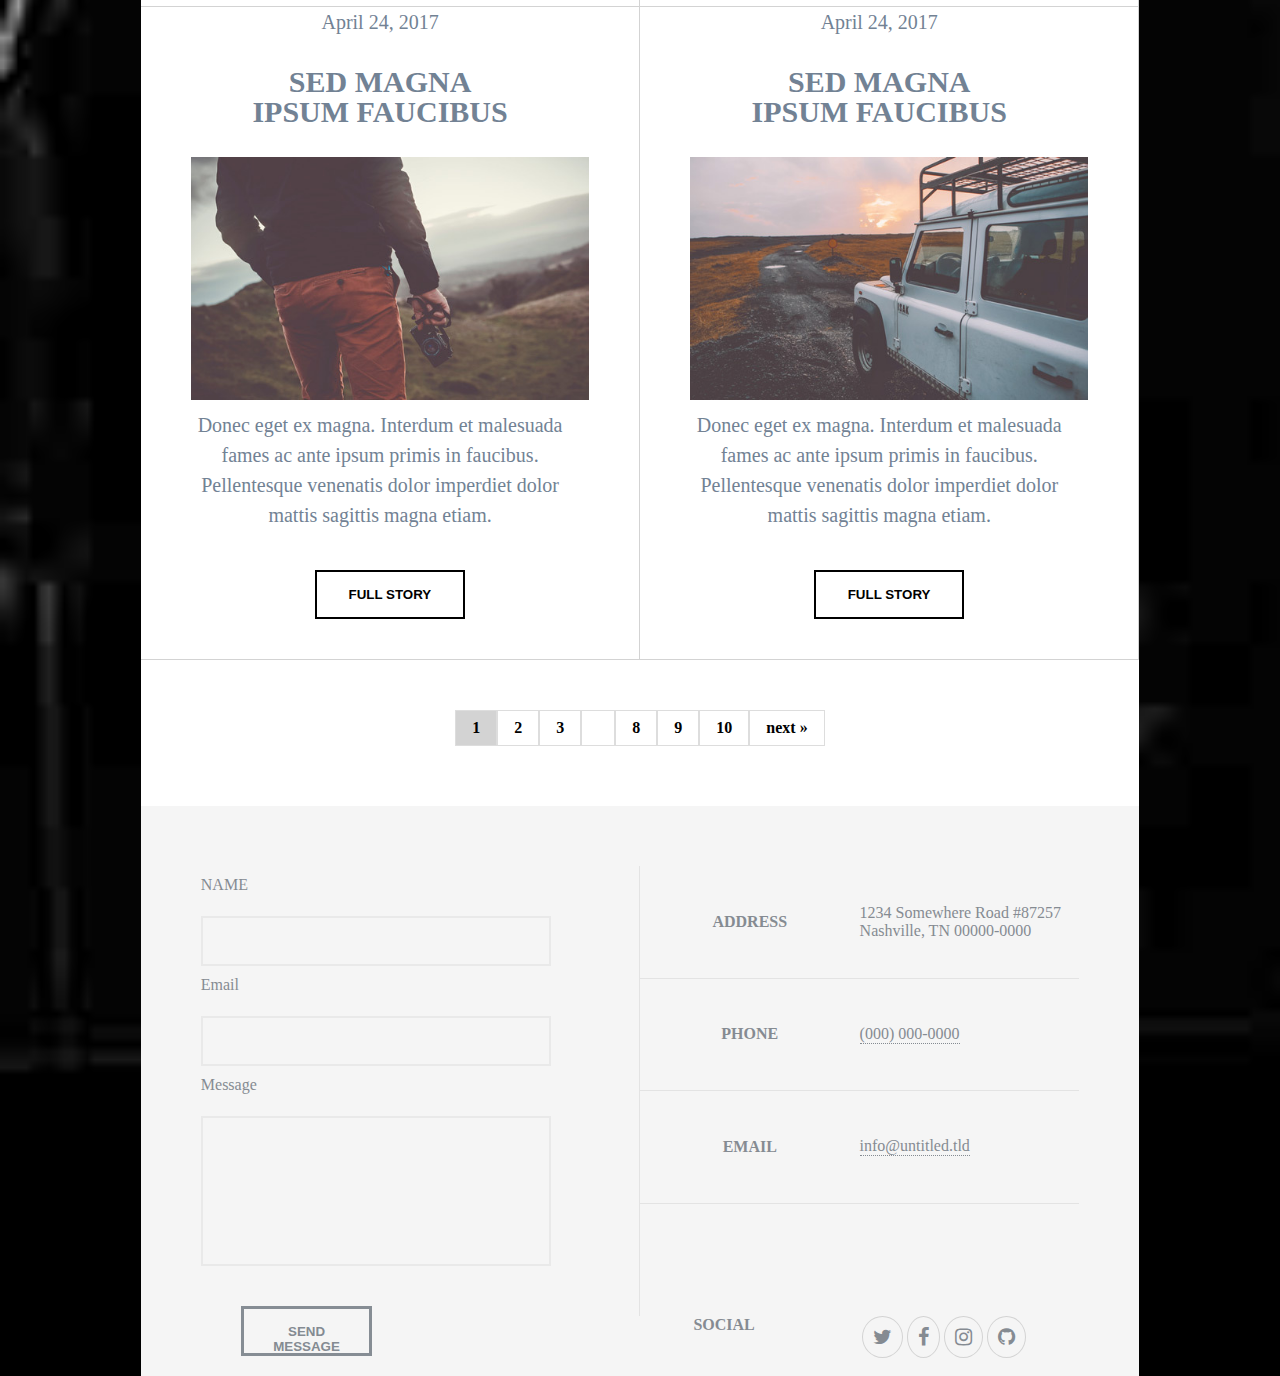
==== commit 259f2e42: "add files" ====
--- a/index.html
+++ b/index.html
@@ -23,7 +23,7 @@
             <ul>
            <li class="active"><a href="index.html">THIS IS MASSIVELY</a></li>
            <li><a href="../final-project/pages/generic.html">GENERIC PAGE</a></li>
-           <li><a href="index.html">ELEMENTS REFERENCE</a></li>
+           <li><a href="../final-project/pages/reference.html">ELEMENTS REFERENCE</a></li>
             </ul>
         </div>
         <nav>
@@ -146,6 +146,7 @@
                         <i  class="fa">&#xf09a;</i>
                         <i class="fa">&#xf16d;</i>
                         <i class="fa">&#xf09b;</i>
+                        </a>
                     
             </div>
         </div>
--- a/Styles/global.css
+++ b/Styles/global.css
@@ -14,6 +14,23 @@
 .fa.menu-bar{
     visibility: hidden;
     color: white;
+}
+#header{
+   background-color: transparent;
+  display: flex;
+  align-content: center;
+  justify-content: center;
+  height: 300px;
+  align-items: center;
+  margin-top: 70px;
+}
+#header a{
+   border: 5px solid white;
+   font-size: 30px;
+   text-decoration: none;
+   font-weight: bold;
+   color: white;
+   padding: 17px;
 }
 header {
     background-color:rgba(151, 148, 148, 0.3);
@@ -31,10 +48,10 @@
 display: flex;
 font-size: 22px;
 gap: 25px;
-padding-right: 25px;
-}
+padding-right: 25px;}
 nav i:hover{
     color: rgb(30,151,187);
+    cursor: pointer;
 }
 .page-name ul{
     display: flex;
@@ -44,7 +61,6 @@
     text-decoration: none;
     color: aliceblue;
     padding: 20px;
-  
 }
 .page-name .active a{
     background-color: white;
@@ -53,6 +69,10 @@
 }
 .page-name .active a:hover{
     color: rgb(30,151,187);
+}
+.page-name li a:hover{
+  background-color: rgb(107,96,91);
+  height: 100%;
 }
 .container{
     background-color: white;
@@ -84,6 +104,7 @@
 }
 .container .title h1{
     font-size: 50px;
+    margin-top: 70px;
 }
 .container .title p{
     font-family:inherit;
@@ -162,7 +183,7 @@
  .example{
     display: grid;
     grid-template-columns: repeat(1,1fr);
-    grid-template-rows: repeat(4,100px);
+    grid-template-rows: repeat(4,25%);
  }
  .example .add-ex{
     color:rgb(133,139,146) ;
@@ -227,19 +248,27 @@
  .example .social-ex{
     color:rgb(133,139,146) ;
     display:flex;
+    /* display: grid; */
+    /* grid-template-columns: repeat(2,1fr); */
     justify-content: space-around;
+    align-content: center;
+  
  }
  .example .social-ex .title{
     text-decoration: none;
-    margin-left: 45px;
+    /* margin-left: 45px; */
+    /* grid-area: 1/1/2/2; */
+    grid-area:4/1/5/2 ;
  }
  .example .social-ex .ex{
     color:rgb(133,139,146) ;
-    display: flex;
+    /* display: flex; */
     justify-content:center;
     gap: 10px;
     text-align: center;
     text-decoration: none;
+    grid-area:4/1/5/3 ;
+    align-items: center;
 
  }
  .example .social-ex .ex .fa{
@@ -247,6 +276,7 @@
     border-radius:50%;
     border: 1px solid lightgray;
     font-size: 20px;
+
     
  }
  .example .social-ex .ex .fa:hover{
--- a/Media/media-1.css
+++ b/Media/media-1.css
@@ -1,26 +1,44 @@
-@media only screen and (max-width:480px){
+@media (min-width:320px) and (max-width:480px){
     .fa.menu-bar{
-        visibility: visible;
+       visibility: visible;
        width: 100%;
-       height: fit-content;
        text-align: right;
        color: white;
-     margin-top: 20px;
-       
+       margin-top: 20px;
+    }
+    .page-title{
+        width: 100%;
     }
     .page-title .fa-arrow-circle-o-down{
-        visibility: hidden;
+        display: none;
     }
     .page-title h1{
         font-size: 40px;
+        width: 100%;
+        text-align: center;
     }
     .page-title p{
         font-size: 15px;
+        margin-left: 80px;
     }
     header{
       display: none;
     }
-}
+    .container{
+        width: fit-content;
+    }
+    .container .cards{
+        display: grid;
+        grid-template-columns:repeat(1,1fr);
+    }
+    button {
+        width: 80%;
+           }
+    footer {
+            display: flex;
+            flex-direction: column;
+        }
+    }
 @media only screen and (max-width:768px){
     .fa.menu-bar{
         visibility: visible;
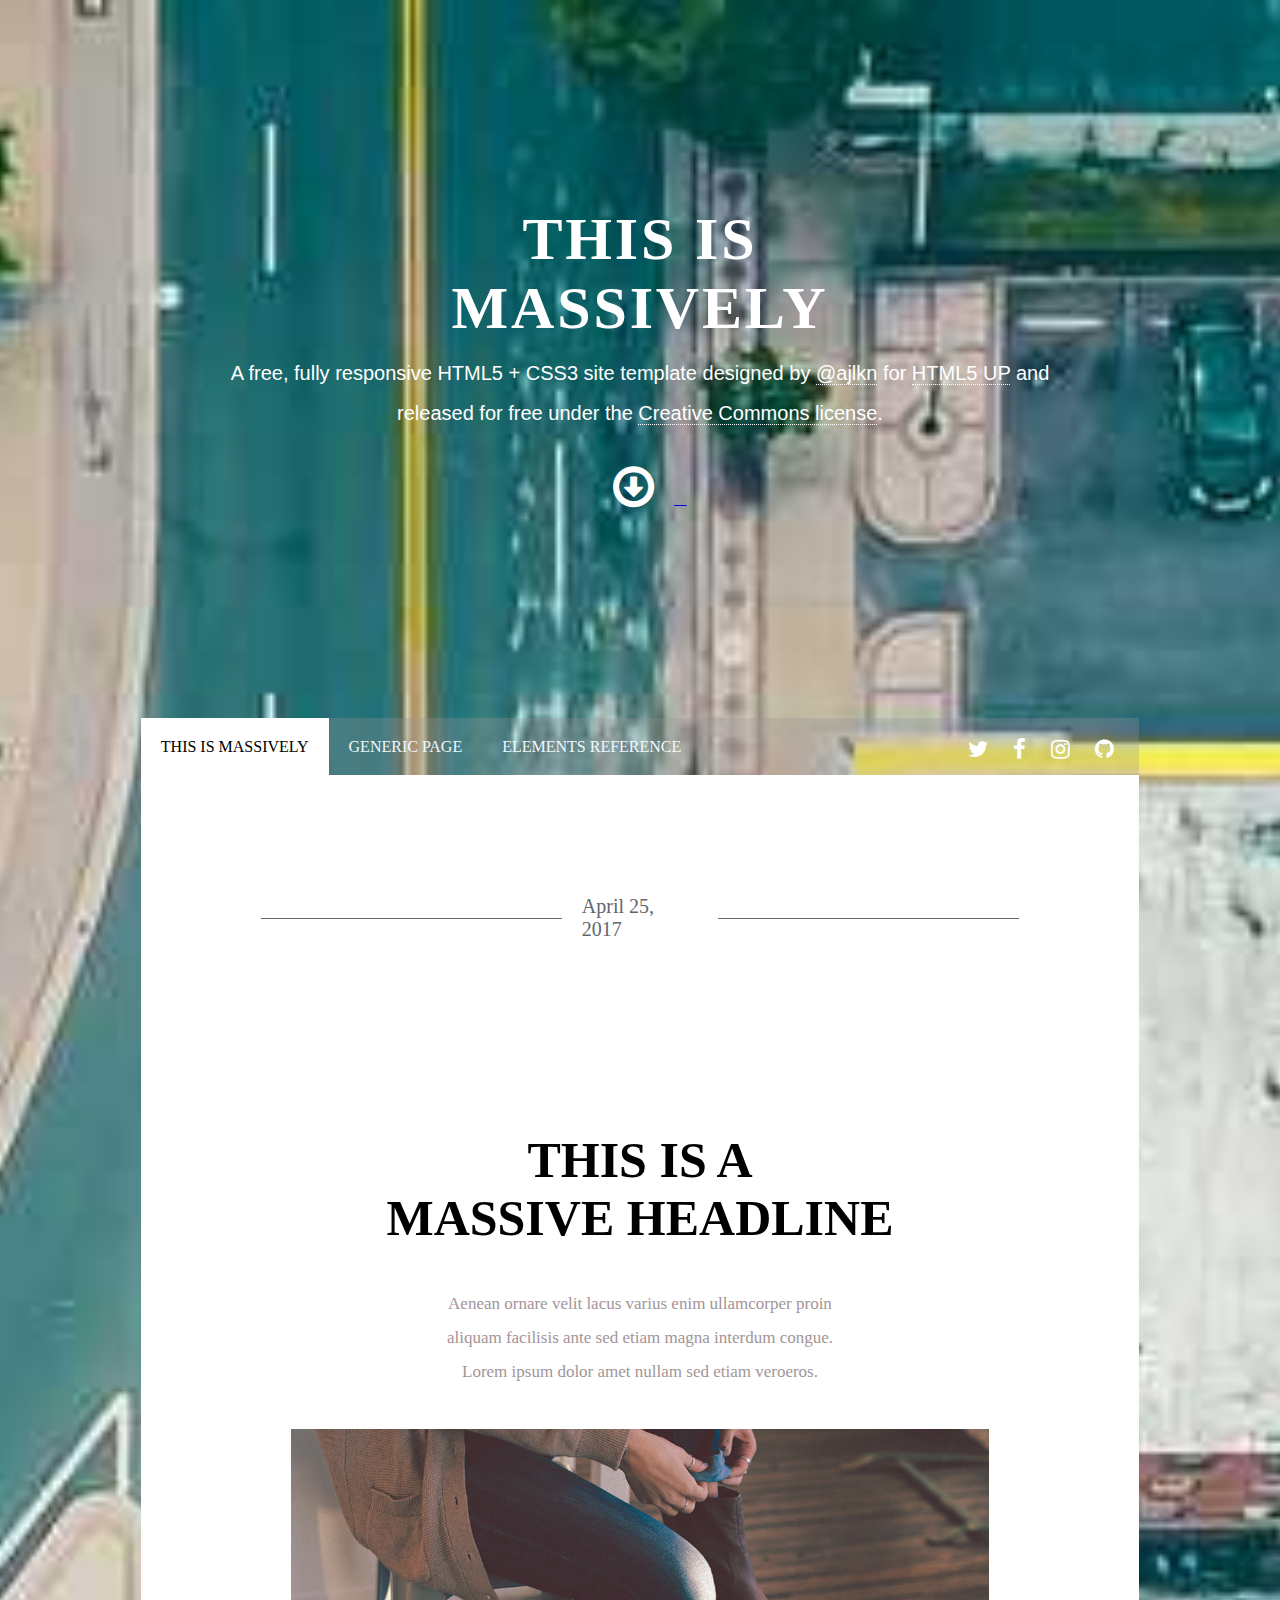
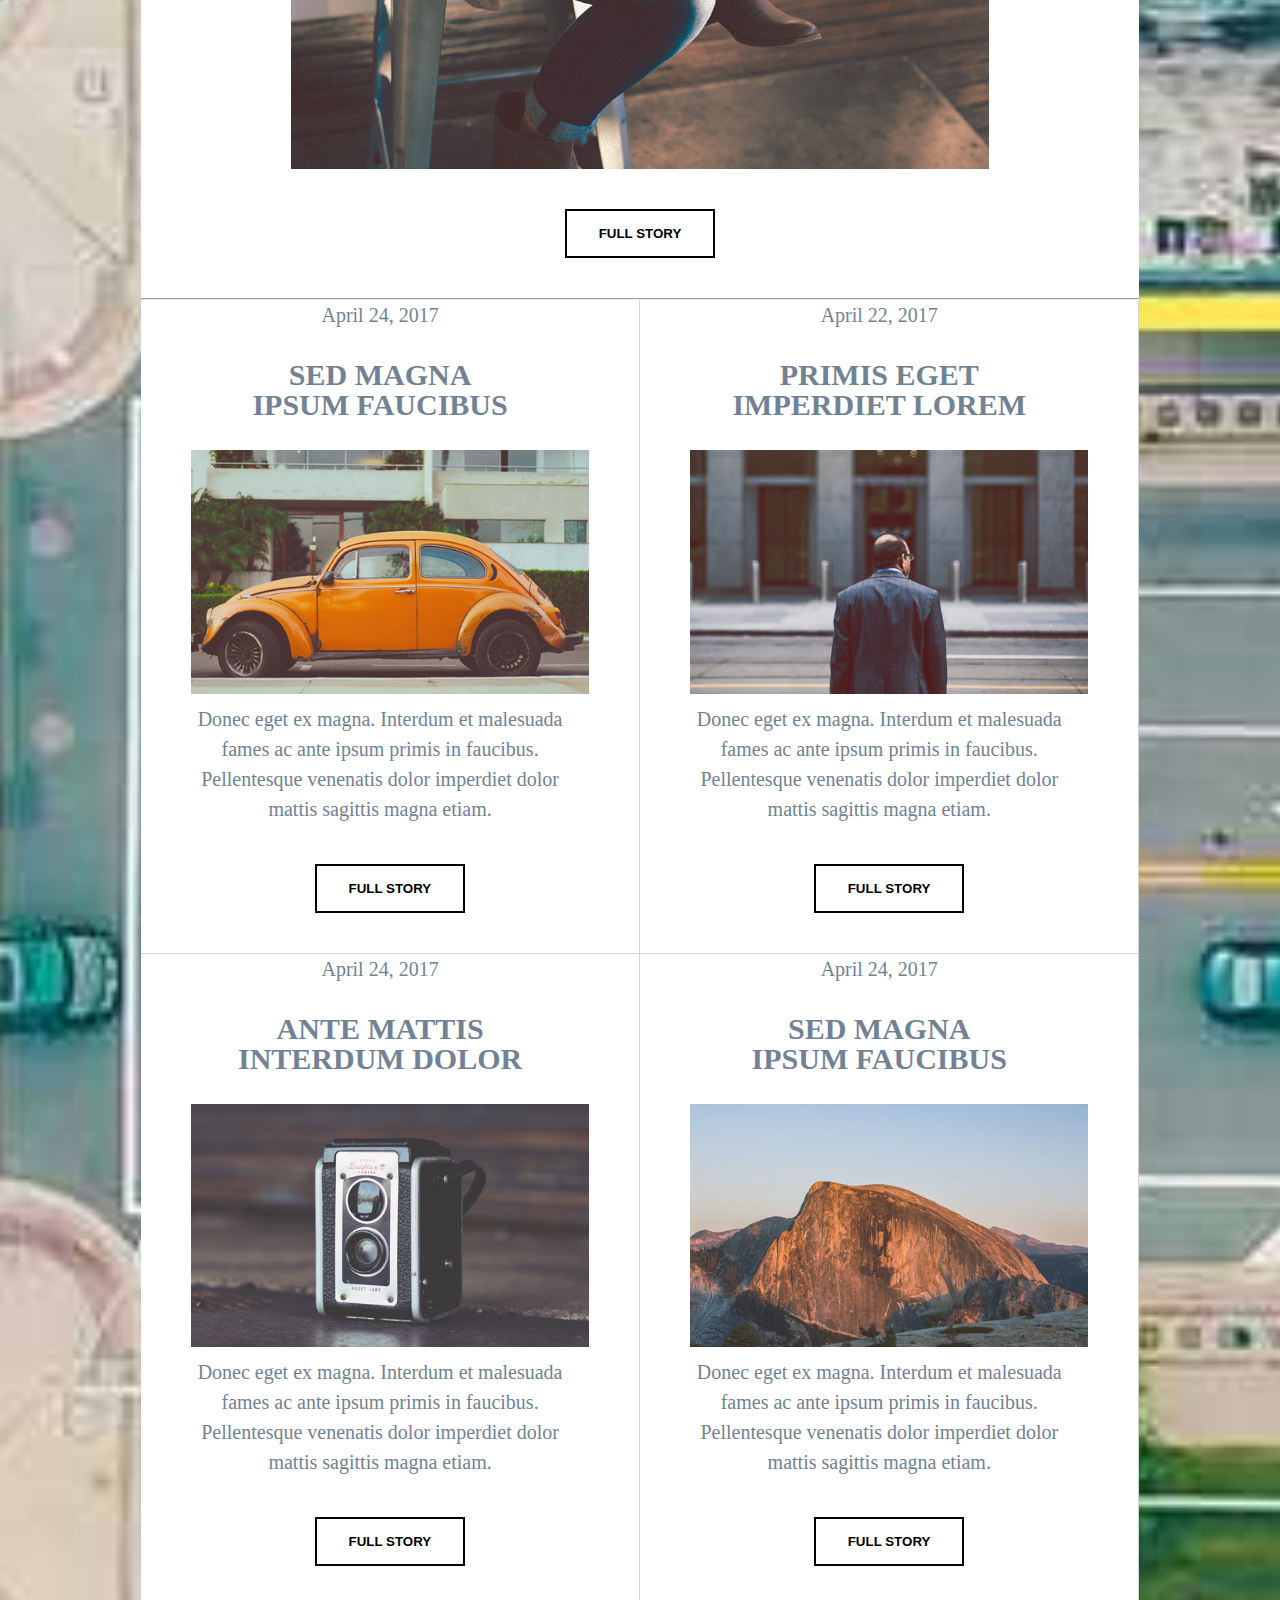
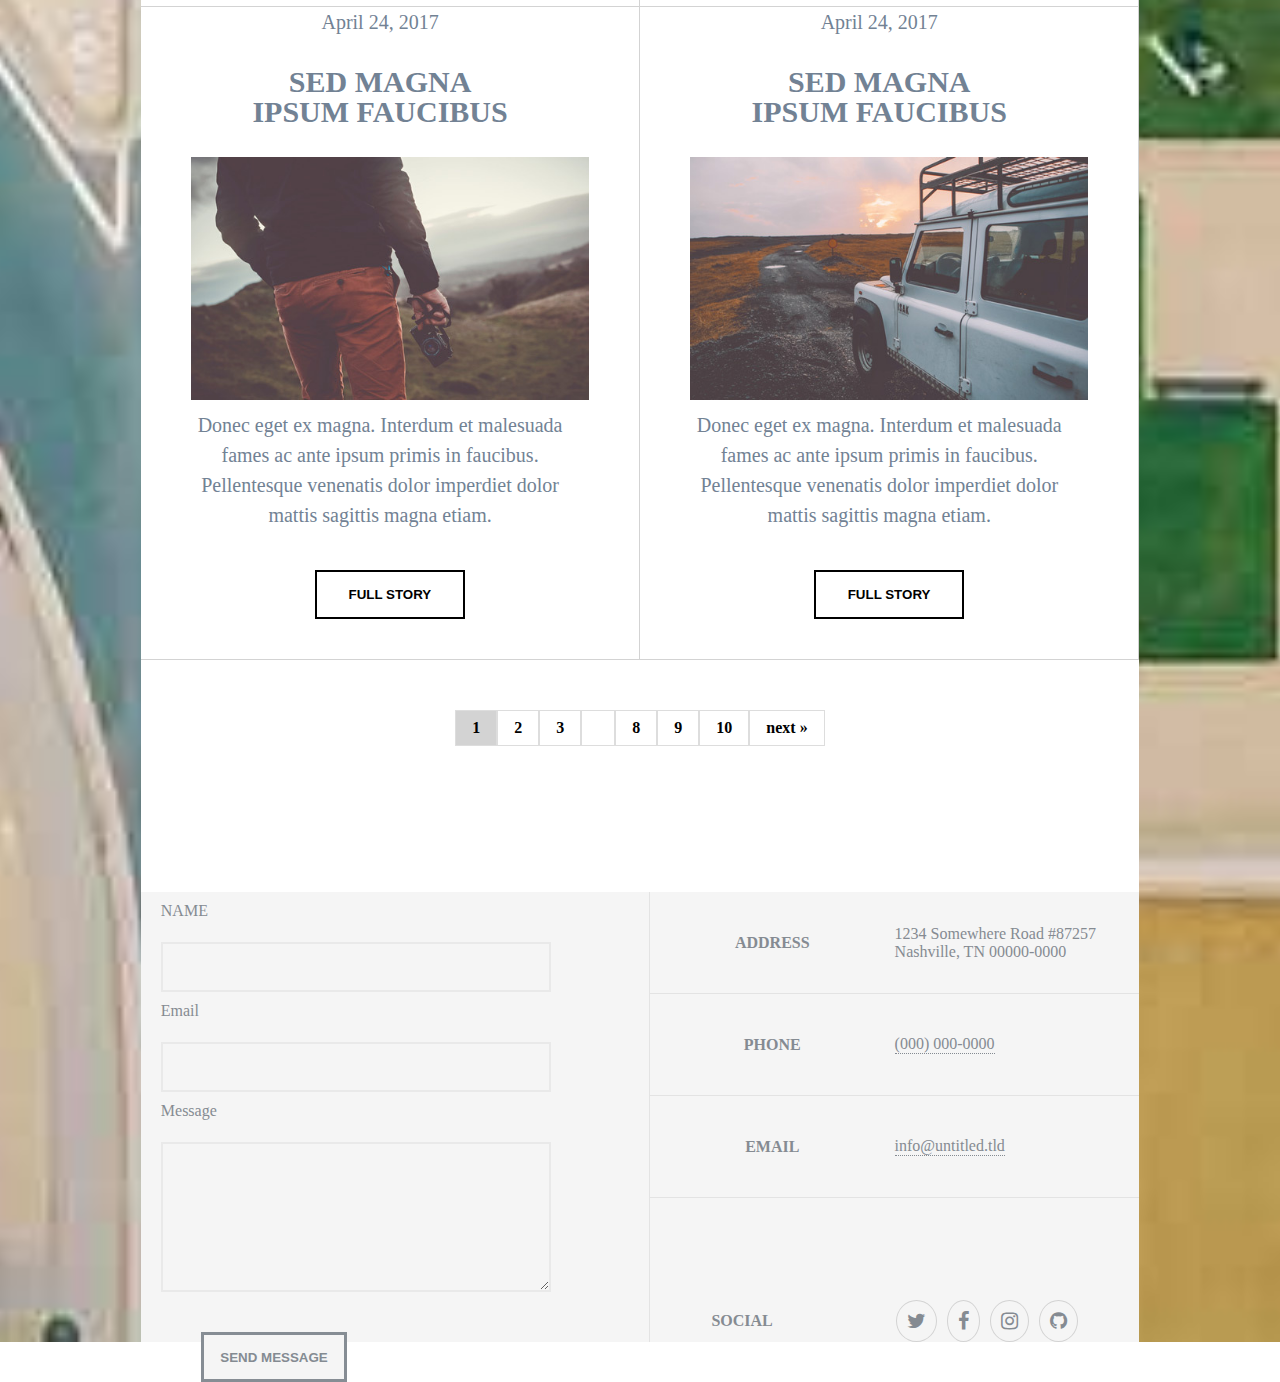
==== commit 07b2d091: "add file" ====
--- a/index.html
+++ b/index.html
@@ -115,6 +115,9 @@
             <a href="#">10</a>
             <a href="#">next &raquo;</a>
     </div>
+    <div class="pagination-media">
+        <a href="#">next &raquo;</a>
+    </div>
     <footer>
         <div class="form">
             <label class="label-name">NAME</label>
@@ -122,7 +125,7 @@
             <label class="label-email">Email</label>
             <input class="input-email" type="email">
             <label class="label-msg">Message</label>
-            <input class="input-msg" type="text">
+            <textarea class="input-msg" type="text"></textarea>
             <button type="submit"><b>SEND MESSAGE</b></button>
         </div>
         <div class="example">
--- a/Styles/main.css
+++ b/Styles/main.css
@@ -86,6 +86,27 @@
     display: flex;
     justify-content: center;
 }
+.pagination-media{
+    margin-top: 50px;
+    display: flex;
+    justify-content: center;
+  visibility: hidden;
+}
+.pagination-media a {
+    color: black;
+    padding: 8px 16px;
+    text-decoration: none;
+    transition: .3s;
+    border: 1px solid #ddd;
+    font-weight: bold;
+  }
+  .pagination-media a.active {
+    background-color:lightgrey;
+  }
+  .pagination-media a:hover {
+    border:1px solid rgb(30,151,187);
+    color: rgb(30,151,187);
+}
 .pagination a {
     color: black;
     padding: 8px 16px;
--- a/Styles/global.css
+++ b/Styles/global.css
@@ -4,7 +4,7 @@
     box-sizing: border-box;
 }
 body{
-  background-image: url(../Images/Pasted\ image.png);
+  background-image: url(../Images/image3.jpg);
   background-position: center;
   background-repeat: no-repeat;
   background-size: cover;
@@ -123,9 +123,8 @@
     display: grid;
     grid-template-columns: repeat(2,1fr);
     background-color: rgb(245,245,245);
-    padding: 60px;
+    padding-left: 20px;
     margin-top: 60px;
-
  }
  footer .form{
     display: grid;
@@ -143,12 +142,10 @@
     width: 80%;
     background-color: rgb(245,245,245);
     border: 2px solid rgb(233,233,233);
-   
  }
  .form .label-email{
     grid-area:3/1/4/2 ;
     margin-top: 10px;
-
  }
  .form .input-email{
     grid-area: 4/1/5/2;
@@ -159,7 +156,6 @@
  .form .label-msg{
     grid-area: 5/1/6/2;
     margin-top: 10px;
-
  }
  .form .input-msg{
     grid-area: 6/1/9/2;
@@ -183,7 +179,7 @@
  .example{
     display: grid;
     grid-template-columns: repeat(1,1fr);
-    grid-template-rows: repeat(4,25%);
+    grid-template-rows: repeat(4,1fr);
  }
  .example .add-ex{
     color:rgb(133,139,146) ;
@@ -192,14 +188,6 @@
     border-bottom: 1px solid rgb(227,227,227);
     align-content: center;
  }
- .example .add-ex .title{
-    grid-area: 1/1/2/2;
-    
- }
- .example .add-ex .ex{
-    grid-area: 1/2/2/3;
-    
- }
  .example .phone-ex{
     color:rgb(133,139,146) ;
    display: grid;
@@ -207,21 +195,13 @@
     border-bottom: 1px solid rgb(227,227,227);
     align-content: center;
  }
- .example .phone-ex .title{
-    grid-area: 2/1/3/2;
-    
- }
  .example .phone-ex .ex{
-    grid-area: 2/2/3/3;
     border-bottom:1px dotted rgb(133,139,146);
     width: fit-content;
-    
  }
  .example .phone-ex .ex:hover{
-   
     color: rgb(30,151,187);
     border-bottom: none;
-   
  }
  .example .email-ex{
     color:rgb(133,139,146) ;
@@ -230,12 +210,7 @@
     border-bottom: 1px solid rgb(227,227,227);
     align-content: center;
  }
- .example .email-ex .title{
-    grid-area: 3/1/4/2;
-    
- }
  .example .email-ex .ex{
-    grid-area: 3/2/4/3;
     border-bottom:1px dotted rgb(133,139,146);
     color:rgb(133,139,146) ;
     width:fit-content;
@@ -248,36 +223,26 @@
  .example .social-ex{
     color:rgb(133,139,146) ;
     display:flex;
-    /* display: grid; */
-    /* grid-template-columns: repeat(2,1fr); */
     justify-content: space-around;
     align-content: center;
-  
  }
  .example .social-ex .title{
     text-decoration: none;
-    /* margin-left: 45px; */
-    /* grid-area: 1/1/2/2; */
-    grid-area:4/1/5/2 ;
  }
  .example .social-ex .ex{
     color:rgb(133,139,146) ;
-    /* display: flex; */
+    display: flex;
     justify-content:center;
     gap: 10px;
     text-align: center;
     text-decoration: none;
-    grid-area:4/1/5/3 ;
     align-items: center;
-
  }
  .example .social-ex .ex .fa{
    padding: 10px;
     border-radius:50%;
     border: 1px solid lightgray;
     font-size: 20px;
-
-    
  }
  .example .social-ex .ex .fa:hover{
   color: rgb(30,151,187);
@@ -285,6 +250,5 @@
   border: 1px solid rgb(30,151,187);
  }
  #header a:hover{
-   color: rgb(30,151,187);
    border: 5px solid rgb(30,151,187);
  }
--- a/Media/media-1.css
+++ b/Media/media-1.css
@@ -14,18 +14,33 @@
     }
     .page-title h1{
         font-size: 40px;
-        width: 100%;
+        margin:auto ;
         text-align: center;
     }
     .page-title p{
-        font-size: 15px;
-        margin-left: 80px;
+        font-size: 7px;
+        font-family:inherit;
+        width: 100%;
+        padding: 5px;
+        text-align: center;
+        line-height: 2;
     }
     header{
       display: none;
     }
     .container{
         width: fit-content;
+    }
+    .container .date{
+        padding: 20px;
+        display: flex;
+        justify-content: center;
+    }
+    .container .title p{
+        font-size: 12px;
+        font-family:inherit;
+        width: 100%;
+        text-align: center;
     }
     .container .cards{
         display: grid;
@@ -34,10 +49,18 @@
     button {
         width: 80%;
            }
+    .pagination{
+        display: none;
+    }
+    .pagination-media{
+        visibility: visible;
+    }
     footer {
-            display: flex;
-            flex-direction: column;
+            display: grid;
+          grid-template-columns: repeat(1,1fr);
         }
+    footer button{
+        width: 80%;
     }
 @media only screen and (max-width:768px){
     .fa.menu-bar{
@@ -47,7 +70,6 @@
        text-align: right;
        color: white;
      margin-top: 20px;
-       
     }
     .page-title h1{
         font-size: 50px;
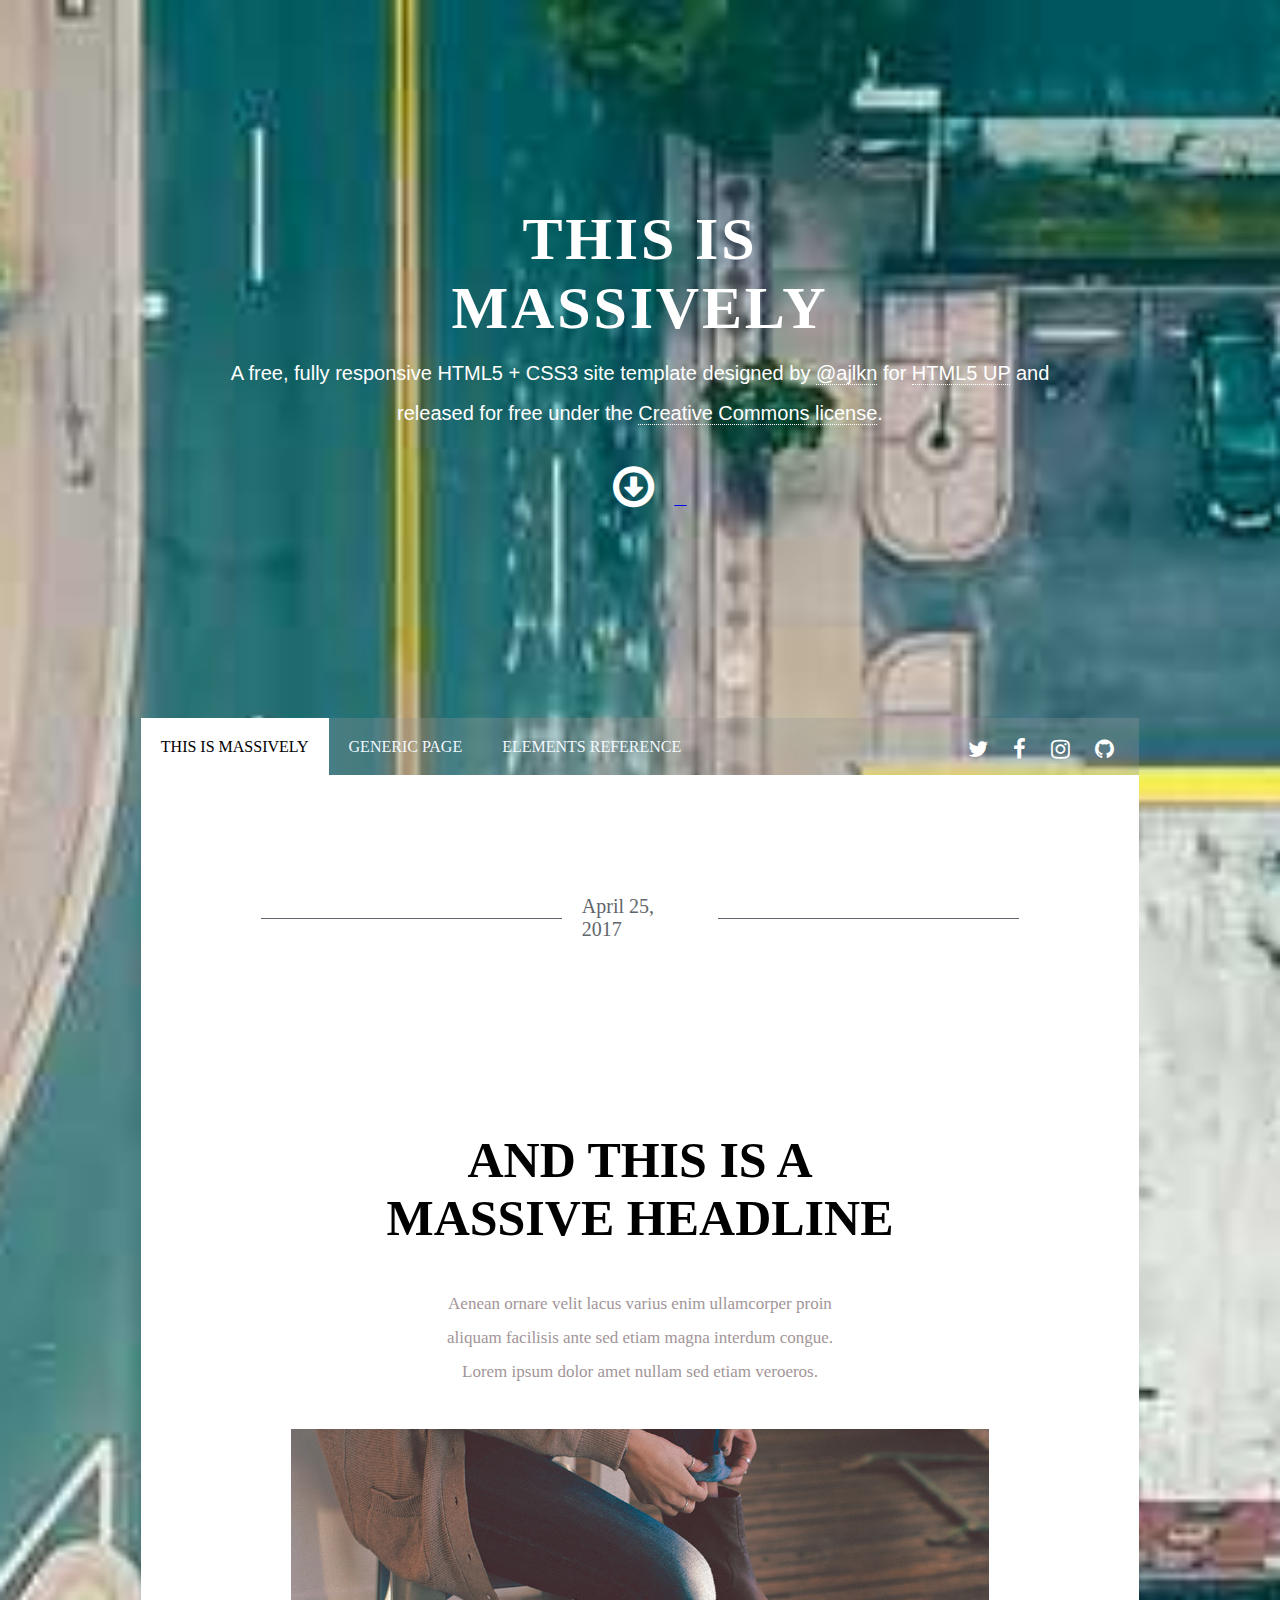
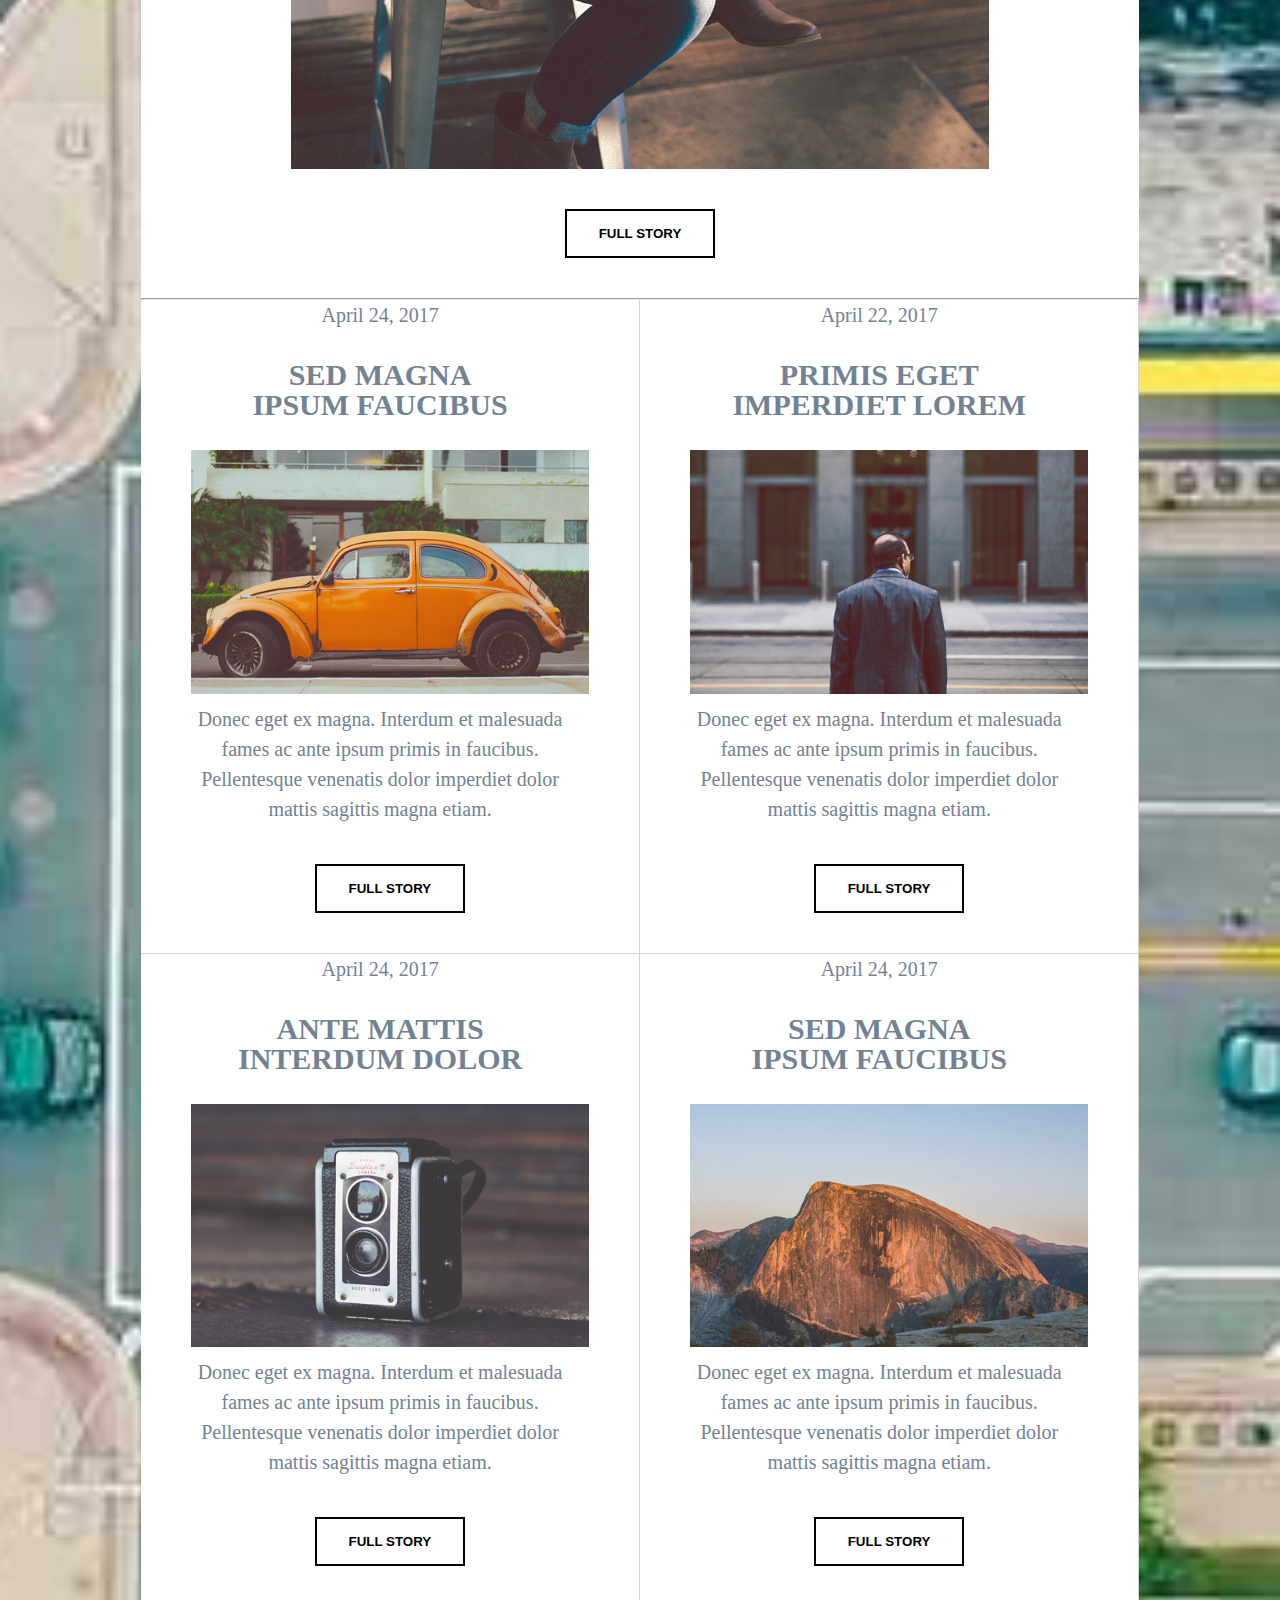
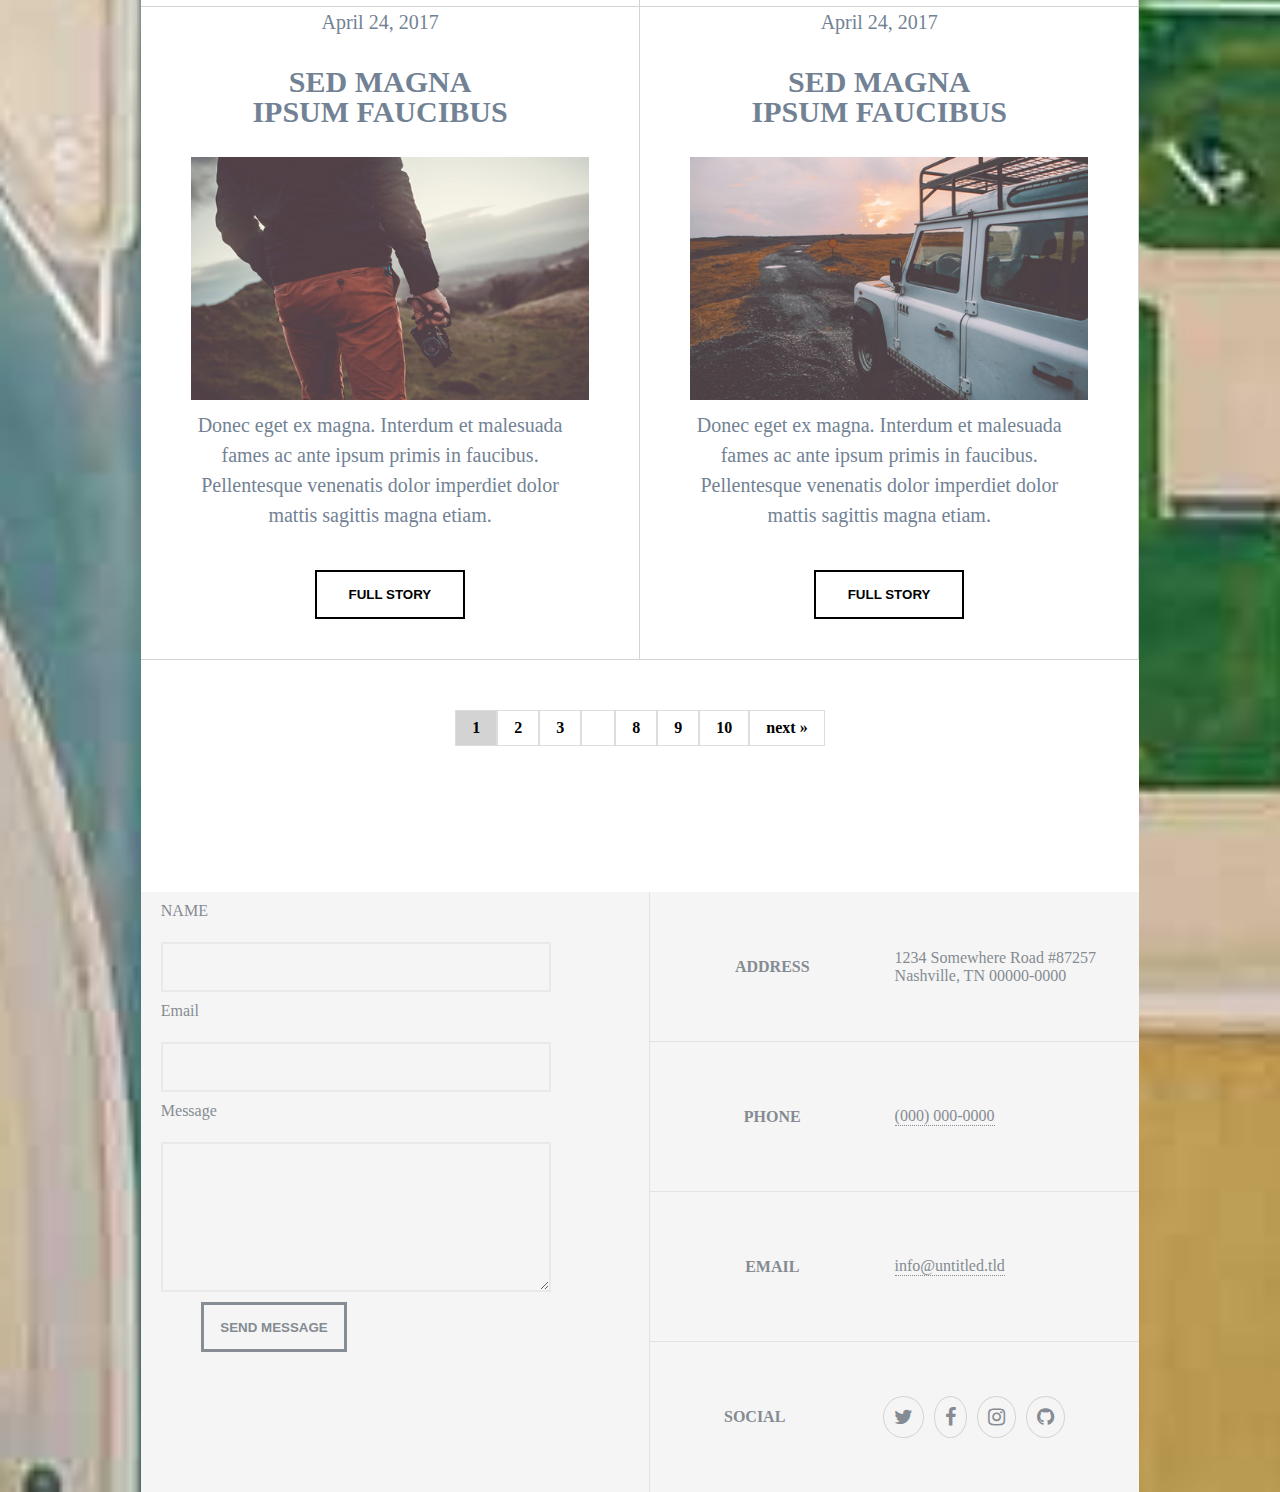
==== commit 13cf7acf: "add files" ====
--- a/index.html
+++ b/index.html
@@ -40,7 +40,7 @@
          <div class="line"></div>
     </div>
     <div class="title">
-    <h1>THIS IS A<br>
+    <h1>AND THIS IS A<br>
         MASSIVE HEADLINE</h1>
         <p>Aenean ornare velit lacus varius enim ullamcorper proin aliquam
             facilisis ante sed etiam magna interdum congue. Lorem ipsum dolor
--- a/Styles/global.css
+++ b/Styles/global.css
@@ -106,6 +106,10 @@
     font-size: 50px;
     margin-top: 70px;
 }
+.container .title h1:hover{
+   cursor: pointer;
+   color:rgb(30,151,187) ;
+}
 .container .title p{
     font-family:inherit;
     width: 50%;
@@ -125,11 +129,12 @@
     background-color: rgb(245,245,245);
     padding-left: 20px;
     margin-top: 60px;
+    height: 600px;
  }
  footer .form{
     display: grid;
     grid-template-columns: repeat(1,1fr);
-    grid-template-rows:repeat(9,50px) ;
+    grid-template-rows:repeat(10,50px) ;
     color: rgb(133,139,146);
     border-right: 1px solid rgb(227,227,227) ;
  }
@@ -170,6 +175,7 @@
     height: 50px;
     color: rgb(132,139,146);
     background-color: rgb(245,245,245);
+    margin-top: 10px;
  }
  .form button:hover{
     color: rgb(30,151,187);
@@ -178,11 +184,12 @@
  }
  .example{
     display: grid;
-    grid-template-columns: repeat(1,1fr);
-    grid-template-rows: repeat(4,1fr);
+    /* grid-template-columns: repeat(1,1fr); */
+    grid-template-rows: repeat(4,25%);
  }
  .example .add-ex{
     color:rgb(133,139,146) ;
+    grid-row: 1/1/2/2;
    display: grid;
    grid-template-columns: repeat(2,1fr);
     border-bottom: 1px solid rgb(227,227,227);
@@ -194,6 +201,7 @@
    grid-template-columns: repeat(2,1fr);
     border-bottom: 1px solid rgb(227,227,227);
     align-content: center;
+    grid-row: 2/1/3/2;
  }
  .example .phone-ex .ex{
     border-bottom:1px dotted rgb(133,139,146);
@@ -209,6 +217,7 @@
    grid-template-columns: repeat(2,1fr);
     border-bottom: 1px solid rgb(227,227,227);
     align-content: center;
+    grid-row: 3/1/4/2;
  }
  .example .email-ex .ex{
     border-bottom:1px dotted rgb(133,139,146);
@@ -223,8 +232,10 @@
  .example .social-ex{
     color:rgb(133,139,146) ;
     display:flex;
-    justify-content: space-around;
-    align-content: center;
+    justify-content: center;
+    align-content: center;
+    grid-area: 4/1/5/2;
+    gap: 20%;
  }
  .example .social-ex .title{
     text-decoration: none;
